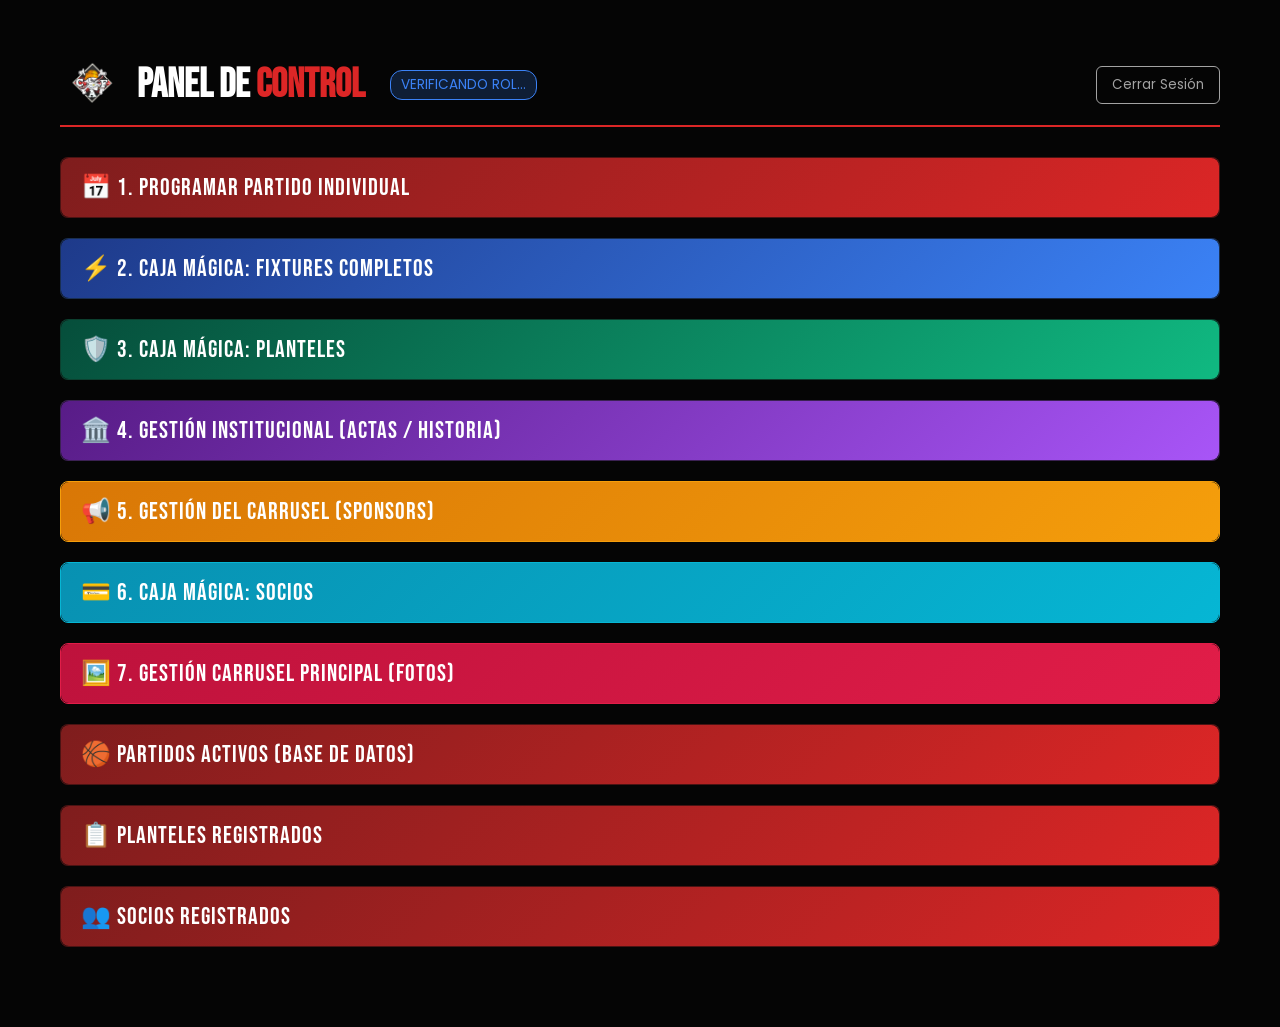
==== frontend/admin.html @ 6104caca "feat: inyecta modulo de carrusel de imagenes principal editable desde admin respetando estructura or" ====
<!DOCTYPE html>
<html lang="es">
<head>
  <meta charset="UTF-8" />
  <title>Panel de Administración Maestro - Club Funebrero</title>
  <meta name="viewport" content="width=device-width, initial-scale=1.0" />
  <link href="https://fonts.googleapis.com/css2?family=Bebas+Neue&family=Poppins:wght@300;400;600;800&display=swap" rel="stylesheet">
  <link rel="stylesheet" href="style.css">
  <style>
    .admin-wrapper { max-width: 1200px; margin: 40px auto; padding: 20px; }
    .admin-header { display: flex; justify-content: space-between; align-items: center; border-bottom: 2px solid #dc2626; padding-bottom: 15px; margin-bottom: 30px; flex-wrap: wrap;}
    
    /* ACORDEONES ADMIN */
    details.fune-accordion { border: 1px solid rgba(220, 38, 38, 0.3); border-radius: 8px; margin-bottom: 20px; transition: 0.3s; background: rgba(15, 15, 15, 0.8); backdrop-filter: blur(10px); }
    details.fune-accordion summary { background: linear-gradient(135deg, #7f1d1d, #dc2626); color: white; padding: 15px 20px; font-family: 'Bebas Neue', cursive; font-size: 1.5rem; cursor: pointer; border-radius: 8px; list-style: none; display: flex; justify-content: space-between; align-items: center; letter-spacing: 1px; transition: 0.3s; }
    details.fune-accordion summary::-webkit-details-marker { display: none; }
    details.fune-accordion[open] { box-shadow: 0 5px 20px rgba(220, 38, 38, 0.2); }
    details.fune-accordion[open] summary { border-bottom-left-radius: 0; border-bottom-right-radius: 0; }
    .fune-accordion-content { padding: 25px; border-radius: 0 0 8px 8px; border-top: 1px solid rgba(220, 38, 38, 0.3); }

    details.accordion-blue summary { background: linear-gradient(135deg, #1e3a8a, #3b82f6); }
    details.accordion-blue { border-color: rgba(59, 130, 246, 0.3); }
    details.accordion-green summary { background: linear-gradient(135deg, #064e3b, #10b981); }
    details.accordion-green { border-color: rgba(16, 185, 129, 0.3); }
    details.accordion-purple summary { background: linear-gradient(135deg, #581c87, #a855f7); }
    details.accordion-purple { border-color: rgba(168, 85, 247, 0.3); }

    .form-group { display: flex; gap: 15px; margin-bottom: 15px; flex-wrap: wrap; }
    .form-input, .form-select { flex: 1; min-width: 200px; padding: 12px; border-radius: 6px; border: 1px solid #333; background: #050505; color: #fff; font-family: 'Poppins', sans-serif; outline: none; }
    .form-input:focus, .form-select:focus { border-color: #dc2626; }
    .action-btn { background: #dc2626; color: #fff; border: none; border-radius: 6px; padding: 12px 25px; font-family: 'Bebas Neue', cursive; font-size: 1.2rem; cursor: pointer; transition: 0.3s; letter-spacing: 1px; }
    .action-btn:hover { background: #ff3b3b; transform: translateY(-2px); }
    .logout-btn { background: transparent; border: 1px solid #a3a3a3; color: #a3a3a3; border-radius: 6px; padding: 8px 15px; cursor: pointer; transition: 0.3s; font-family: 'Poppins', sans-serif; }
    .logout-btn:hover { border-color: #fff; color: #fff; }
    
    table { width: 100%; border-collapse: collapse; margin-top: 15px; font-size: 0.95rem; }
    th, td { padding: 15px 10px; text-align: left; border-bottom: 1px solid #333; }
    th { color: #dc2626; font-weight: 600; text-transform: uppercase; font-family: 'Bebas Neue', cursive; font-size: 1.2rem; letter-spacing: 1px; }
    .delete-btn { background: transparent; border: 1px solid #7f1d1d; color: #ff3b3b; padding: 6px 12px; border-radius: 4px; cursor: pointer; font-size: 0.8rem; font-weight: 600; transition: 0.3s; }
    .delete-btn:hover { background: #7f1d1d; color: #fff; }
    .cat-header { color: #ff3b3b; margin-top: 25px; margin-bottom: 10px; border-bottom: 1px solid #333; padding-bottom: 5px; font-weight: 600; }
    
    .modal-overlay { position: fixed; top: 0; left: 0; width: 100%; height: 100%; background: rgba(0,0,0,0.85); z-index: 9999; display: flex; align-items: center; justify-content: center; backdrop-filter: blur(5px); }
    .modal-content { background: #0a0a0a; border: 1px solid #dc2626; border-radius: 12px; padding: 30px; width: 100%; max-width: 600px; box-shadow: 0 10px 40px rgba(220,38,38,0.2); max-height: 90vh; overflow-y: auto; }
    
    th.sortable:hover { color: #ff3b3b; cursor: pointer; background: rgba(255,255,255,0.05); }
    #userRoleBadge { font-size: 0.85rem; padding: 4px 10px; border-radius: 12px; border: 1px solid #3b82f6; color: #3b82f6; background: rgba(59, 130, 246, 0.2); margin-left: 15px; text-transform: uppercase;}
  </style>
</head>
<body style="background: #050505; color: #fff;">
  
  <div class="admin-wrapper">
    <div class="admin-header">
      <div style="display: flex; align-items: center; gap: 10px; flex-wrap:wrap;">
        <img src="logo-funebrero_2.png" alt="Logo" style="height: 50px;">
        <h2 style="font-family: 'Bebas Neue', cursive; font-size: 2.5rem; margin: 0;">Panel de <span style="color: #dc2626;">Control</span></h2>
        <span id="userRoleBadge">Verificando Rol...</span>
      </div>
      <button id="logoutBtn" class="logout-btn">Cerrar Sesión</button>
    </div>

    <!-- 1. Módulo Manual de Partidos -->
    <details class="fune-accordion">
      <summary>📅 1. Programar Partido Individual</summary>
      <div class="fune-accordion-content">
        <form id="fixtureForm">
          <div class="form-group">
            <select id="categoria" class="form-select" required>
              <option value="">Seleccionar Categoría</option>
              <option value="Mosquito">Mosquito</option><option value="Mini">Mini</option><option value="Pre Mini">Pre Mini</option>
              <option value="U11">U11</option><option value="U13">U13</option><option value="U15">U15</option>
              <option value="U17">U17</option><option value="U21">U21</option><option value="Primera">Primera</option>
              <option value="Maxi 35">Maxi 35</option><option value="Maxi 42">Maxi 42</option>
            </select>
            <select id="condicion" class="form-select" required>
              <option value="">Localía del Funebrero</option>
              <option value="local">Jugamos de Local</option>
              <option value="visita">Jugamos de Visitante</option>
            </select>
          </div>
          <div class="form-group">
            <input type="text" id="rival" class="form-input" placeholder="Nombre del Equipo Rival" required>
            <input type="date" id="fecha" class="form-input" required>
            <input type="time" id="hora" class="form-input">
          </div>
          <button type="submit" class="action-btn" id="saveBtn">Guardar Partido</button>
        </form>
      </div>
    </details>

    <!-- 2. Módulo Masivo Fixtures -->
    <details class="fune-accordion accordion-blue super-admin-only">
      <summary>⚡ 2. Caja Mágica: Fixtures Completos</summary>
      <div class="fune-accordion-content">
        <p style="color:#a3a3a3; font-size:0.9rem; margin-bottom:15px;">Pega la lista de partidos. Se limpiarán duplicados "A definir" automáticamente.</p>
        <form id="magicFixtureForm">
          <div class="form-group">
            <select id="magicFixtureCategory" class="form-select" required>
              <option value="">Seleccionar Categoría</option>
              <option value="Mosquito">Mosquito</option><option value="Mini">Mini</option><option value="Pre Mini">Pre Mini</option>
              <option value="U11">U11</option><option value="U13">U13</option><option value="U15">U15</option>
              <option value="U17">U17</option><option value="U21">U21</option><option value="Primera">Primera</option>
              <option value="Maxi 35">Maxi 35</option><option value="Maxi 42">Maxi 42</option>
            </select>
          </div>
          <div class="form-group">
            <textarea id="magicFixtureBox" class="form-input" rows="6" placeholder="Ejemplo:&#10;1 Funebrero VS S. Zapallar" required style="resize: vertical;"></textarea>
          </div>
          <button type="submit" class="action-btn" id="saveMagicFixturesBtn" style="background:#3b82f6;">Procesar Fixture</button>
        </form>
      </div>
    </details>

    <!-- 3. Módulo Masivo Jugadores -->
    <details class="fune-accordion accordion-green super-admin-only">
      <summary>🛡️ 3. Caja Mágica: Planteles</summary>
      <div class="fune-accordion-content">
        <p style="color:#a3a3a3; font-size:0.9rem; margin-bottom:15px;">Pega desde Word/PDF. El sistema leerá solo Nombre y Fecha.</p>
        <form id="playerForm">
          <div class="form-group">
            <select id="playerCategory" class="form-select" required>
              <option value="">Seleccionar Categoría</option>
              <option value="Mosquito">Mosquito</option><option value="Mini">Mini</option><option value="Pre Mini">Pre Mini</option>
              <option value="U11">U11</option><option value="U13">U13</option><option value="U15">U15</option>
              <option value="U17">U17</option><option value="U21">U21</option><option value="Primera">Primera</option>
              <option value="Maxi 35">Maxi 35</option><option value="Maxi 42">Maxi 42</option>
            </select>
          </div>
          <div class="form-group">
            <textarea id="magicBox" class="form-input" rows="6" placeholder="Ejemplo:&#10;Juan Perez 35.123.456 15/05/2010" required style="resize: vertical;"></textarea>
          </div>
          <button type="submit" class="action-btn" id="savePlayersBtn" style="background:#10b981;">Procesar Plantel</button>
        </form>
      </div>
    </details>

    <!-- 4. Gestión Institucional -->
    <details class="fune-accordion accordion-purple super-admin-only">
      <summary>🏛️ 4. Gestión Institucional (Actas / Historia)</summary>
      <div class="fune-accordion-content">
        <p style="color:#a3a3a3; font-size:0.9rem; margin-bottom:15px;">Sube el PDF a tu Google Drive, obtén el enlace público y pégalo aquí.</p>
        <form id="meetingForm">
          <div class="form-group">
            <input type="text" id="meetTitle" class="form-input" placeholder="Título (Ej: Historia del Club o Acta #1)" required>
            <input type="date" id="meetDate" class="form-input" required>
          </div>
          <div class="form-group">
            <textarea id="meetSummary" class="form-input" rows="3" placeholder="Resumen o descripción del documento..." style="resize:vertical;"></textarea>
          </div>
          <div class="form-group">
            <input type="text" id="meetPdf" class="form-input" placeholder="Link de Google Drive (Ej: https://drive.google.com/file/d/.../view)">
          </div>
          <button type="submit" class="action-btn" id="saveMeetBtn" style="background:#a855f7;">Guardar Documento</button>
        </form>
        <table style="margin-top: 20px;">
          <thead><tr><th>Fecha</th><th>Título</th><th style="text-align:center;">Acción</th></tr></thead>
          <tbody id="meetingsList"><tr><td colspan="3" style="text-align:center;">Cargando...</td></tr></tbody>
        </table>
      </div>
    </details>

    <!-- 5. Gestión de Sponsors -->
    <details class="fune-accordion super-admin-only" style="border-color: #f59e0b;">
      <summary style="background: linear-gradient(135deg, #d97706, #f59e0b);">📢 5. Gestión del Carrusel (Sponsors)</summary>
      <div class="fune-accordion-content">
        <p style="color:#a3a3a3; font-size:0.9rem; margin-bottom:15px;">Haz clic en "Guardar y Subir Logo" para añadir la imagen del sponsor desde tu equipo.</p>
        <form id="sponsorForm">
          <div class="form-group">
            <input type="text" id="spName" class="form-input" placeholder="Nombre del Patrocinador" required>
            <input type="text" id="spLink" class="form-input" placeholder="Link de la web o Instagram (Opcional)">
          </div>
          <button type="submit" class="action-btn" id="saveSpBtn" style="background:#f59e0b;">Guardar y Subir Logo</button>
        </form>
        <table style="margin-top: 20px;">
          <thead><tr><th>Logo</th><th>Nombre</th><th style="text-align:center;">Acción</th></tr></thead>
          <tbody id="sponsorsList"><tr><td colspan="3" style="text-align:center;">Cargando...</td></tr></tbody>
        </table>
      </div>
    </details>

    <!-- 6. Módulo Masivo SOCIOS -->
    <details class="fune-accordion super-admin-only" style="border-color: #06b6d4;">
      <summary style="background: linear-gradient(135deg, #0891b2, #06b6d4);">💳 6. Caja Mágica: Socios</summary>
      <div class="fune-accordion-content">
        <p style="color:#a3a3a3; font-size:0.9rem; margin-bottom:15px;">Pega desde Word/PDF o escribe: <strong>Nombre Completo, Fecha Nacimiento, DNI</strong>. <br>(Ej: Juan Perez 15/05/1984 35123456).</p>
        <form id="socioForm">
          <div class="form-group">
            <textarea id="magicSocioBox" class="form-input" rows="6" placeholder="Juan Perez 15/05/1984 35123456" required style="resize: vertical;"></textarea>
          </div>
          <button type="submit" class="action-btn" id="saveSocioBtn" style="background:#06b6d4;">Procesar Socios</button>
        </form>
      </div>
    </details>

    <!-- 7. Gestión del Carrusel Principal de Fotos (NUEVO) -->
    <details class="fune-accordion super-admin-only" style="border-color: #e11d48;">
      <summary style="background: linear-gradient(135deg, #be123c, #e11d48);">🖼️ 7. Gestión Carrusel Principal (Fotos)</summary>
      <div class="fune-accordion-content">
        <p style="color:#a3a3a3; font-size:0.9rem; margin-bottom:15px;">Sube fotos de las categorías o de la hinchada. Se rotarán automáticamente debajo del título principal.</p>
        <div style="margin-bottom: 15px;">
            <button type="button" class="action-btn" id="triggerMainCarouselUploadBtn" style="background:#e11d48; width: 100%;">Seleccionar y Subir Foto</button>
        </div>
        <table style="margin-top: 20px;">
          <thead><tr><th>Vista Previa</th><th style="text-align:right;">Acción</th></tr></thead>
          <tbody id="mainCarouselList"><tr><td colspan="2" style="text-align:center;">Cargando...</td></tr></tbody>
        </table>
      </div>
    </details>

    <!-- Listados Centrales (Partidos en Línea) -->
    <details class="fune-accordion">
      <summary>🏀 Partidos Activos (Base de Datos)</summary>
      <div class="fune-accordion-content" style="overflow-x: auto; padding: 0;">
        <table>
          <thead>
            <tr>
              <th onclick="setSort('category')" class="sortable">Cat. <span id="sortCatArrow">↕</span></th>
              <th onclick="setSort('round')" class="sortable">Fase / Día <span id="sortRoundArrow">↕</span></th>
              <th onclick="setSort('teams')" class="sortable">Equipos <span id="sortTeamsArrow">↕</span></th>
              <th style="text-align:center;">Marcador</th>
              <th style="min-width: 140px;">Fotos Control</th>
              <th style="text-align:center; min-width: 100px;">Acción</th>
            </tr>
          </thead>
          <tbody id="fixturesList"><tr><td colspan="6" style="text-align:center;">Cargando...</td></tr></tbody>
        </table>
      </div>
    </details>

    <!-- Planteles Registrados -->
    <details class="fune-accordion">
      <summary>📋 Planteles Registrados</summary>
      <div class="fune-accordion-content" style="overflow-x: auto;">
        <div id="playersListContainer"><p style="text-align:center;">Cargando...</p></div>
      </div>
    </details>

    <!-- Socios Registrados -->
    <details class="fune-accordion super-admin-only">
      <summary>👥 Socios Registrados</summary>
      <div class="fune-accordion-content" style="overflow-x: auto;">
        <table style="width:100%; border-collapse: collapse; margin-top: 0;">
          <thead><tr><th>Nombre</th><th>DNI</th><th>Nacimiento</th><th style="text-align:right;">Acción</th></tr></thead>
          <tbody id="sociosListContainer"><tr><td colspan="4" style="text-align:center;">Cargando...</td></tr></tbody>
        </table>
      </div>
    </details>

  </div>

  <!-- INPUTS OCULTOS IMGBB -->
  <input type="file" id="adminFileUploader" accept="image/*" style="display: none;">
  <input type="file" id="sponsorFileUploader" accept="image/*" style="display: none;">
  <input type="file" id="mainCarouselFileUploader" accept="image/*" style="display: none;"> <!-- NUEVO UPLOADER -->

  <!-- MODAL FLOTANTE -->
  <div id="editModal" class="modal-overlay" style="display: none;">
    <div class="modal-content">
      <h3 id="modalTitle" style="color: #dc2626; font-family: 'Bebas Neue', cursive; font-size: 2.2rem; margin-top: 0;">Editar Registro</h3>
      <div id="modalFormContainer" style="display: flex; flex-direction: column; gap: 15px;"></div>
      <div style="display: flex; gap: 10px; margin-top: 25px;">
        <button id="modalSaveBtn" class="action-btn" style="flex: 1;">Guardar Cambios</button>
        <button onclick="document.getElementById('editModal').style.display='none'" class="logout-btn" style="flex: 1; padding: 12px;">Cancelar</button>
      </div>
    </div>
  </div>

  <script type="module" src="/js/admin.js"></script>
</body>
</html>
---- frontend/style.css ----
/* ====================================================
   ESTILOS PREMIUM - CLUB FUNEBRERO (BLANCO, NEGRO, ROJO)
   ==================================================== */

   :root {
    --bg-dark: #050505;
    --rojo-funebrero: #dc2626;
    --rojo-brillante: #ff3b3b;
    --blanco: #ffffff;
    --gris-claro: #a3a3a3;
    --font-titulos: 'Bebas Neue', cursive;
    --font-textos: 'Poppins', sans-serif;
}

/* Reset Básico */
* {
    margin: 0;
    padding: 0;
    box-sizing: border-box;
}

html {
    scroll-behavior: smooth;
}

/* 1. Fondo Animado Respirable (Tonos Oscuros y Rojizos) */
@keyframes dynamicBg {
    0% { background-position: 0% 50%; }
    50% { background-position: 100% 50%; }
    100% { background-position: 0% 50%; }
}

body {
    background: linear-gradient(-45deg, #050505, #1a0505, #0a0a0a, #2a0808);
    background-size: 400% 400%;
    animation: dynamicBg 15s ease infinite;
    color: var(--blanco);
    font-family: var(--font-textos);
    min-height: 100vh;
    overflow-x: hidden;
}

/* 2. Ticker Último Momento */
.ticker-wrap {
    width: 100%;
    overflow: hidden;
    background: linear-gradient(90deg, #7f1d1d, var(--rojo-funebrero));
    color: var(--blanco);
    padding: 6px 0;
    border-bottom: 1px solid rgba(255,255,255,0.1);
    position: fixed;
    top: 0;
    left: 0;
    z-index: 1000;
    height: 32px;
}

.ticker-move {
    display: inline-flex;
    white-space: nowrap;
    animation: tickerAnim 25s linear infinite;
}

.ticker-move:hover {
    animation-play-state: paused;
}

.ticker-item {
    padding: 0 2rem;
    font-size: 0.85rem;
    display: flex;
    align-items: center;
    height: 100%;
}

.ticker-item span {
    background: var(--bg-dark);
    color: var(--rojo-funebrero);
    padding: 2px 8px;
    border-radius: 4px;
    margin-right: 8px;
    font-size: 0.7rem;
    font-weight: 800;
    text-transform: uppercase;
}

@keyframes tickerAnim {
    0% { transform: translateX(100vw); }
    100% { transform: translateX(-100%); }
}

/* 3. Navegación de Cristal */
.header {
    position: fixed;
    top: 32px; /* Justo debajo del ticker */
    left: 0;
    width: 100%;
    background: rgba(5, 5, 5, 0.75);
    backdrop-filter: blur(12px);
    -webkit-backdrop-filter: blur(12px);
    z-index: 900;
    border-bottom: 1px solid rgba(220, 38, 38, 0.3);
    padding: 12px 0;
    transition: 0.3s;
}

.header-inner {
    display: flex;
    justify-content: space-between;
    align-items: center;
    max-width: 1200px;
    margin: 0 auto;
    padding: 0 20px;
    flex-wrap: wrap;
    gap: 15px;
}

.nav-links a {
    color: var(--blanco);
    text-decoration: none;
    font-size: 0.9rem;
    font-weight: 600;
    text-transform: uppercase;
    letter-spacing: 1px;
    transition: 0.3s;
    margin-left: 20px;
}

.nav-links a:hover {
    color: var(--rojo-funebrero);
    text-shadow: 0 0 10px rgba(220, 38, 38, 0.5);
}

/* 4. Sección Hero y Escudo Flotante */
.hero {
    min-height: 100vh;
    display: flex;
    flex-direction: column;
    align-items: center;
    justify-content: center;
    text-align: center;
    padding-top: 50px;
    position: relative;
}

.hero-logo {
    width: 220px;
    filter: drop-shadow(0 0 25px rgba(220, 38, 38, 0.5));
    animation: floatLogo 4s ease-in-out infinite;
    margin-bottom: 15px;
}

@keyframes floatLogo {
    0%, 100% { transform: translateY(0); }
    50% { transform: translateY(-15px); filter: drop-shadow(0 0 40px rgba(220, 38, 38, 0.8)); }
}

.club-title-glow {
    font-family: var(--font-titulos);
    font-size: 5.5rem;
    margin: 0;
    letter-spacing: 5px;
    background: linear-gradient(to right, var(--blanco), var(--rojo-funebrero));
    -webkit-background-clip: text;
    -webkit-text-fill-color: transparent;
    filter: drop-shadow(0 4px 10px rgba(220, 38, 38, 0.3));
    line-height: 1;
}

.hero-subtitle {
    font-size: 1.2rem;
    color: var(--gris-claro);
    text-transform: uppercase;
    letter-spacing: 3px;
    font-weight: 300;
    margin-top: 10px;
}

/* 5. Cristalería Premium (Tarjetas Levitantes) */
.section-padding {
    padding: 80px 20px;
    max-width: 1200px;
    margin: 0 auto;
}

.section-title {
    text-align: center;
    font-family: var(--font-titulos);
    font-size: 3rem;
    margin-bottom: 40px;
    color: var(--blanco);
    letter-spacing: 2px;
}

.section-title span {
    color: var(--rojo-funebrero);
}

.grid-cards {
    display: grid;
    grid-template-columns: repeat(auto-fit, minmax(280px, 1fr));
    gap: 30px;
}

.glass-premium {
    background: rgba(15, 15, 15, 0.5);
    backdrop-filter: blur(15px);
    -webkit-backdrop-filter: blur(15px);
    border: 1px solid rgba(255, 255, 255, 0.05);
    border-top: 2px solid var(--rojo-funebrero);
    border-radius: 16px;
    padding: 30px;
    text-align: center;
    box-shadow: 0 15px 35px rgba(0,0,0,0.6);
    transition: transform 0.4s cubic-bezier(0.175, 0.885, 0.32, 1.275), box-shadow 0.4s ease, border-color 0.4s;
}

.glass-premium:hover {
    transform: translateY(-8px);
    box-shadow: 0 25px 45px rgba(220, 38, 38, 0.15);
    border-color: var(--rojo-brillante);
}

.glass-premium h3 {
    font-family: var(--font-titulos);
    font-size: 2.2rem;
    color: var(--blanco);
    margin-bottom: 15px;
    letter-spacing: 1px;
}

.glass-premium p {
    color: var(--gris-claro);
    font-size: 0.95rem;
    line-height: 1.7;
}

/* 6. Botones Neón */
.btn-neon {
    display: inline-block;
    padding: 10px 25px;
    border-radius: 30px;
    background: transparent;
    color: var(--rojo-funebrero);
    border: 2px solid var(--rojo-funebrero);
    font-weight: 600;
    text-transform: uppercase;
    text-decoration: none;
    transition: 0.3s;
    margin-top: 15px;
    letter-spacing: 1px;
    font-size: 0.85rem;
}

.btn-neon:hover {
    background: var(--rojo-funebrero);
    color: var(--blanco);
    box-shadow: 0 0 20px rgba(220, 38, 38, 0.6);
    transform: translateY(-2px);
}

.btn-white {
    border-color: var(--blanco);
    color: var(--blanco);
}

.btn-white:hover {
    background: var(--blanco);
    color: var(--bg-dark);
    box-shadow: 0 0 20px rgba(255, 255, 255, 0.4);
}

/* 7. Footer */
.main-footer {
    background: rgba(5, 5, 5, 0.95);
    border-top: 2px solid var(--rojo-funebrero);
    padding: 40px 20px;
    text-align: center;
    margin-top: 40px;
}
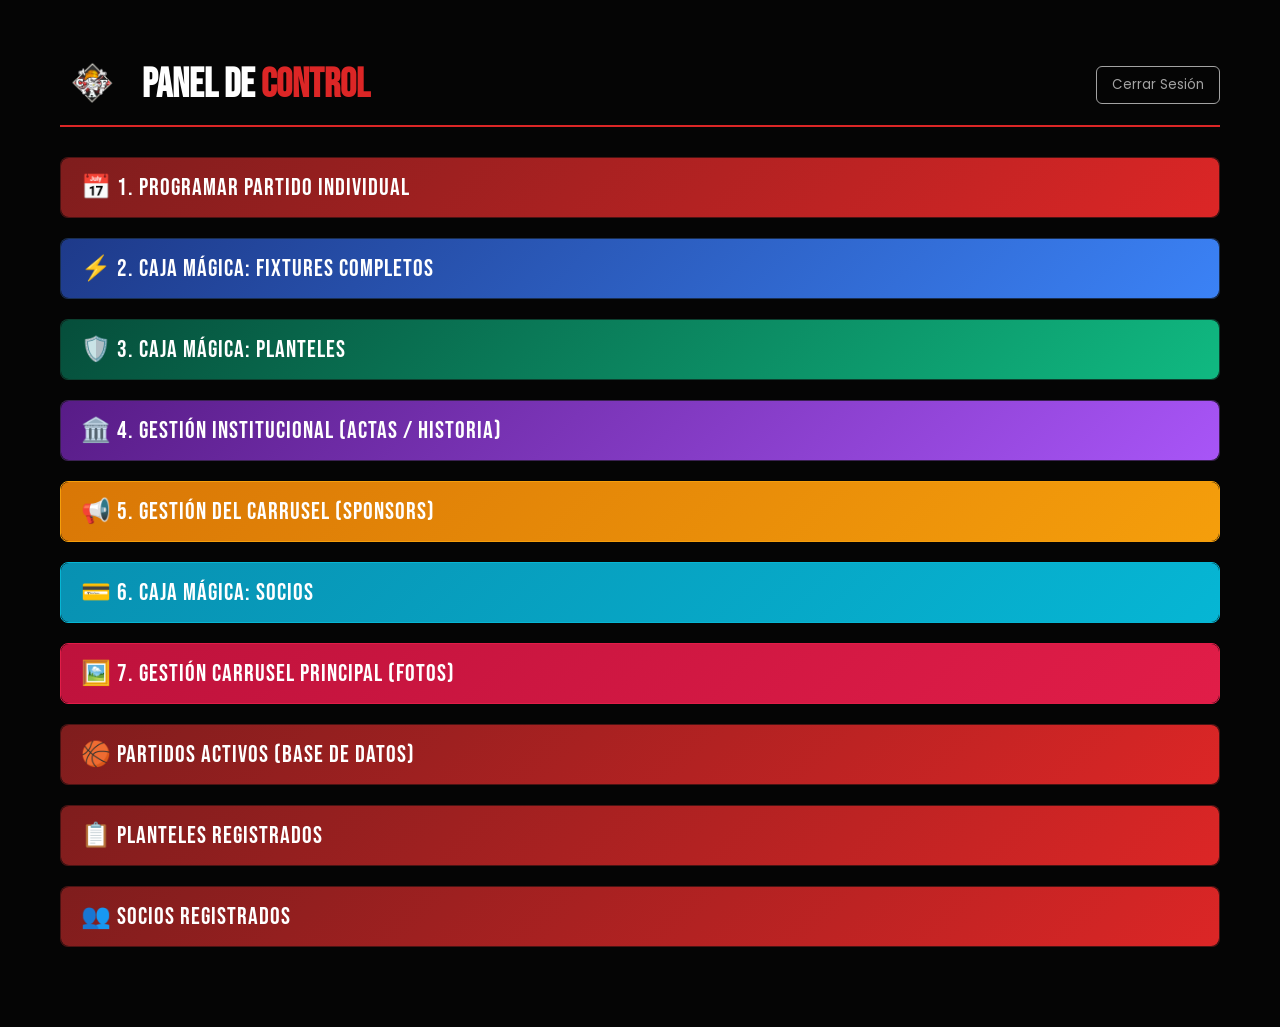
==== commit dae7c68a: "fix: fuerza resolucion de conflictos y establece version local como definitiva" ====
--- a/frontend/admin.html
+++ b/frontend/admin.html
@@ -8,11 +8,11 @@
   <link rel="stylesheet" href="style.css">
   <style>
     .admin-wrapper { max-width: 1200px; margin: 40px auto; padding: 20px; }
-    .admin-header { display: flex; justify-content: space-between; align-items: center; border-bottom: 2px solid #dc2626; padding-bottom: 15px; margin-bottom: 30px; flex-wrap: wrap;}
+    .admin-header { display: flex; justify-content: space-between; align-items: center; border-bottom: 2px solid #dc2626; padding-bottom: 15px; margin-bottom: 30px; }
     
     /* ACORDEONES ADMIN */
     details.fune-accordion { border: 1px solid rgba(220, 38, 38, 0.3); border-radius: 8px; margin-bottom: 20px; transition: 0.3s; background: rgba(15, 15, 15, 0.8); backdrop-filter: blur(10px); }
-    details.fune-accordion summary { background: linear-gradient(135deg, #7f1d1d, #dc2626); color: white; padding: 15px 20px; font-family: 'Bebas Neue', cursive; font-size: 1.5rem; cursor: pointer; border-radius: 8px; list-style: none; display: flex; justify-content: space-between; align-items: center; letter-spacing: 1px; transition: 0.3s; }
+    details.fune-accordion summary { background: linear-gradient(135deg, #7f1d1d, #dc2626); color: white; padding: 15px 20px; font-family: 'Bebas Neue', cursive; font-size: 1.5rem; cursor: pointer; border-radius: 8px; list-style: none; display: flex; justify-content: space-between; align-items: center; letter-spacing: 1px; }
     details.fune-accordion summary::-webkit-details-marker { display: none; }
     details.fune-accordion[open] { box-shadow: 0 5px 20px rgba(220, 38, 38, 0.2); }
     details.fune-accordion[open] summary { border-bottom-left-radius: 0; border-bottom-right-radius: 0; }
@@ -44,17 +44,15 @@
     .modal-content { background: #0a0a0a; border: 1px solid #dc2626; border-radius: 12px; padding: 30px; width: 100%; max-width: 600px; box-shadow: 0 10px 40px rgba(220,38,38,0.2); max-height: 90vh; overflow-y: auto; }
     
     th.sortable:hover { color: #ff3b3b; cursor: pointer; background: rgba(255,255,255,0.05); }
-    #userRoleBadge { font-size: 0.85rem; padding: 4px 10px; border-radius: 12px; border: 1px solid #3b82f6; color: #3b82f6; background: rgba(59, 130, 246, 0.2); margin-left: 15px; text-transform: uppercase;}
   </style>
 </head>
 <body style="background: #050505; color: #fff;">
   
   <div class="admin-wrapper">
     <div class="admin-header">
-      <div style="display: flex; align-items: center; gap: 10px; flex-wrap:wrap;">
+      <div style="display: flex; align-items: center; gap: 15px;">
         <img src="logo-funebrero_2.png" alt="Logo" style="height: 50px;">
         <h2 style="font-family: 'Bebas Neue', cursive; font-size: 2.5rem; margin: 0;">Panel de <span style="color: #dc2626;">Control</span></h2>
-        <span id="userRoleBadge">Verificando Rol...</span>
       </div>
       <button id="logoutBtn" class="logout-btn">Cerrar Sesión</button>
     </div>
@@ -89,7 +87,7 @@
     </details>
 
     <!-- 2. Módulo Masivo Fixtures -->
-    <details class="fune-accordion accordion-blue super-admin-only">
+    <details class="fune-accordion accordion-blue">
       <summary>⚡ 2. Caja Mágica: Fixtures Completos</summary>
       <div class="fune-accordion-content">
         <p style="color:#a3a3a3; font-size:0.9rem; margin-bottom:15px;">Pega la lista de partidos. Se limpiarán duplicados "A definir" automáticamente.</p>
@@ -112,7 +110,7 @@
     </details>
 
     <!-- 3. Módulo Masivo Jugadores -->
-    <details class="fune-accordion accordion-green super-admin-only">
+    <details class="fune-accordion accordion-green">
       <summary>🛡️ 3. Caja Mágica: Planteles</summary>
       <div class="fune-accordion-content">
         <p style="color:#a3a3a3; font-size:0.9rem; margin-bottom:15px;">Pega desde Word/PDF. El sistema leerá solo Nombre y Fecha.</p>
@@ -135,7 +133,7 @@
     </details>
 
     <!-- 4. Gestión Institucional -->
-    <details class="fune-accordion accordion-purple super-admin-only">
+    <details class="fune-accordion accordion-purple">
       <summary>🏛️ 4. Gestión Institucional (Actas / Historia)</summary>
       <div class="fune-accordion-content">
         <p style="color:#a3a3a3; font-size:0.9rem; margin-bottom:15px;">Sube el PDF a tu Google Drive, obtén el enlace público y pégalo aquí.</p>
@@ -160,7 +158,7 @@
     </details>
 
     <!-- 5. Gestión de Sponsors -->
-    <details class="fune-accordion super-admin-only" style="border-color: #f59e0b;">
+    <details class="fune-accordion" style="border-color: #f59e0b;">
       <summary style="background: linear-gradient(135deg, #d97706, #f59e0b);">📢 5. Gestión del Carrusel (Sponsors)</summary>
       <div class="fune-accordion-content">
         <p style="color:#a3a3a3; font-size:0.9rem; margin-bottom:15px;">Haz clic en "Guardar y Subir Logo" para añadir la imagen del sponsor desde tu equipo.</p>
@@ -179,7 +177,7 @@
     </details>
 
     <!-- 6. Módulo Masivo SOCIOS -->
-    <details class="fune-accordion super-admin-only" style="border-color: #06b6d4;">
+    <details class="fune-accordion" style="border-color: #06b6d4;">
       <summary style="background: linear-gradient(135deg, #0891b2, #06b6d4);">💳 6. Caja Mágica: Socios</summary>
       <div class="fune-accordion-content">
         <p style="color:#a3a3a3; font-size:0.9rem; margin-bottom:15px;">Pega desde Word/PDF o escribe: <strong>Nombre Completo, Fecha Nacimiento, DNI</strong>. <br>(Ej: Juan Perez 15/05/1984 35123456).</p>
@@ -192,16 +190,16 @@
       </div>
     </details>
 
-    <!-- 7. Gestión del Carrusel Principal de Fotos (NUEVO) -->
-    <details class="fune-accordion super-admin-only" style="border-color: #e11d48;">
+    <!-- 7. GESTIÓN DEL CARRUSEL PRINCIPAL DE FOTOS (NUEVO) -->
+    <details class="fune-accordion" style="border-color: #e11d48;">
       <summary style="background: linear-gradient(135deg, #be123c, #e11d48);">🖼️ 7. Gestión Carrusel Principal (Fotos)</summary>
       <div class="fune-accordion-content">
-        <p style="color:#a3a3a3; font-size:0.9rem; margin-bottom:15px;">Sube fotos de las categorías o de la hinchada. Se rotarán automáticamente debajo del título principal.</p>
+        <p style="color:#a3a3a3; font-size:0.9rem; margin-bottom:15px;">Sube fotos de las categorías o de la hinchada. Se rotarán automáticamente debajo del título principal en el inicio de la web.</p>
         <div style="margin-bottom: 15px;">
             <button type="button" class="action-btn" id="triggerMainCarouselUploadBtn" style="background:#e11d48; width: 100%;">Seleccionar y Subir Foto</button>
         </div>
         <table style="margin-top: 20px;">
-          <thead><tr><th>Vista Previa</th><th style="text-align:right;">Acción</th></tr></thead>
+          <thead><tr><th>Vista Previa</th><th style="text-align:center;">Acción</th></tr></thead>
           <tbody id="mainCarouselList"><tr><td colspan="2" style="text-align:center;">Cargando...</td></tr></tbody>
         </table>
       </div>
@@ -236,7 +234,7 @@
     </details>
 
     <!-- Socios Registrados -->
-    <details class="fune-accordion super-admin-only">
+    <details class="fune-accordion">
       <summary>👥 Socios Registrados</summary>
       <div class="fune-accordion-content" style="overflow-x: auto;">
         <table style="width:100%; border-collapse: collapse; margin-top: 0;">
@@ -251,7 +249,7 @@
   <!-- INPUTS OCULTOS IMGBB -->
   <input type="file" id="adminFileUploader" accept="image/*" style="display: none;">
   <input type="file" id="sponsorFileUploader" accept="image/*" style="display: none;">
-  <input type="file" id="mainCarouselFileUploader" accept="image/*" style="display: none;"> <!-- NUEVO UPLOADER -->
+  <input type="file" id="mainCarouselFileUploader" accept="image/*" style="display: none;"> <!-- NUEVO UPLOADER PARA EL CARRUSEL -->
 
   <!-- MODAL FLOTANTE -->
   <div id="editModal" class="modal-overlay" style="display: none;">
--- a/frontend/style.css
+++ b/frontend/style.css
@@ -23,6 +23,24 @@
     scroll-behavior: smooth;
 }
 
+/* ====================================================
+   SCROLLBAR DE ALTA GAMA (Oculta la barra fea de Windows)
+   ==================================================== */
+::-webkit-scrollbar {
+    width: 10px;
+}
+::-webkit-scrollbar-track {
+    background: var(--bg-dark);
+}
+::-webkit-scrollbar-thumb {
+    background: #1f1f1f;
+    border-radius: 5px;
+    border: 2px solid var(--bg-dark);
+}
+::-webkit-scrollbar-thumb:hover {
+    background: var(--rojo-funebrero);
+}
+
 /* 1. Fondo Animado Respirable (Tonos Oscuros y Rojizos) */
 @keyframes dynamicBg {
     0% { background-position: 0% 50%; }
@@ -31,9 +49,9 @@
 }
 
 body {
-    background: linear-gradient(-45deg, #050505, #1a0505, #0a0a0a, #2a0808);
+    background: linear-gradient(-45deg, #050505, #150505, #0a0a0a, #200505);
     background-size: 400% 400%;
-    animation: dynamicBg 15s ease infinite;
+    animation: dynamicBg 20s ease infinite;
     color: var(--blanco);
     font-family: var(--font-textos);
     min-height: 100vh;
@@ -44,7 +62,9 @@
 .ticker-wrap {
     width: 100%;
     overflow: hidden;
-    background: linear-gradient(90deg, #7f1d1d, var(--rojo-funebrero));
+    /* Degradado más rico y profundo */
+    background: linear-gradient(90deg, #7f1d1d, var(--rojo-funebrero), #7f1d1d);
+    background-size: 200% auto;
     color: var(--blanco);
     padding: 6px 0;
     border-bottom: 1px solid rgba(255,255,255,0.1);
@@ -53,6 +73,7 @@
     left: 0;
     z-index: 1000;
     height: 32px;
+    box-shadow: 0 2px 15px rgba(220, 38, 38, 0.4);
 }
 
 .ticker-move {
@@ -71,10 +92,11 @@
     display: flex;
     align-items: center;
     height: 100%;
+    text-shadow: 1px 1px 2px rgba(0,0,0,0.5);
 }
 
 .ticker-item span {
-    background: var(--bg-dark);
+    background: var(--blanco);
     color: var(--rojo-funebrero);
     padding: 2px 8px;
     border-radius: 4px;
@@ -82,6 +104,7 @@
     font-size: 0.7rem;
     font-weight: 800;
     text-transform: uppercase;
+    box-shadow: 0 0 10px rgba(255,255,255,0.3);
 }
 
 @keyframes tickerAnim {
@@ -92,16 +115,22 @@
 /* 3. Navegación de Cristal */
 .header {
     position: fixed;
-    top: 32px; /* Justo debajo del ticker */
+    top: 32px; 
     left: 0;
     width: 100%;
     background: rgba(5, 5, 5, 0.75);
-    backdrop-filter: blur(12px);
-    -webkit-backdrop-filter: blur(12px);
+    backdrop-filter: blur(15px);
+    -webkit-backdrop-filter: blur(15px);
     z-index: 900;
     border-bottom: 1px solid rgba(220, 38, 38, 0.3);
     padding: 12px 0;
-    transition: 0.3s;
+    transition: all 0.4s ease;
+}
+
+.header:hover {
+    background: rgba(5, 5, 5, 0.95);
+    border-bottom-color: var(--rojo-brillante);
+    box-shadow: 0 4px 20px rgba(220, 38, 38, 0.2);
 }
 
 .header-inner {
@@ -124,14 +153,32 @@
     letter-spacing: 1px;
     transition: 0.3s;
     margin-left: 20px;
+    position: relative;
+}
+
+/* Efecto de subrayado de Neón en el menú */
+.nav-links a::after {
+    content: '';
+    position: absolute;
+    width: 0;
+    height: 2px;
+    bottom: -5px;
+    left: 0;
+    background-color: var(--rojo-brillante);
+    transition: width 0.3s ease;
 }
 
 .nav-links a:hover {
-    color: var(--rojo-funebrero);
-    text-shadow: 0 0 10px rgba(220, 38, 38, 0.5);
-}
-
-/* 4. Sección Hero y Escudo Flotante */
+    color: var(--blanco);
+    text-shadow: 0 0 12px rgba(220, 38, 38, 0.8);
+}
+
+.nav-links a:hover::after {
+    width: 100%;
+    box-shadow: 0 0 10px var(--rojo-brillante);
+}
+
+/* 4. Sección Hero y Animaciones de Entrada */
 .hero {
     min-height: 100vh;
     display: flex;
@@ -143,16 +190,34 @@
     position: relative;
 }
 
+/* Resplandor radial detrás del logo */
+.hero::before {
+    content: '';
+    position: absolute;
+    top: 50%;
+    left: 50%;
+    transform: translate(-50%, -50%);
+    width: 60vw;
+    height: 60vw;
+    max-width: 600px;
+    max-height: 600px;
+    background: radial-gradient(circle, rgba(220,38,38,0.15) 0%, transparent 70%);
+    z-index: 0;
+    pointer-events: none;
+}
+
 .hero-logo {
     width: 220px;
-    filter: drop-shadow(0 0 25px rgba(220, 38, 38, 0.5));
+    filter: drop-shadow(0 0 25px rgba(220, 38, 38, 0.6));
     animation: floatLogo 4s ease-in-out infinite;
     margin-bottom: 15px;
+    position: relative;
+    z-index: 2;
 }
 
 @keyframes floatLogo {
-    0%, 100% { transform: translateY(0); }
-    50% { transform: translateY(-15px); filter: drop-shadow(0 0 40px rgba(220, 38, 38, 0.8)); }
+    0%, 100% { transform: translateY(0) scale(1); }
+    50% { transform: translateY(-15px) scale(1.02); filter: drop-shadow(0 0 45px rgba(220, 38, 38, 0.9)); }
 }
 
 .club-title-glow {
@@ -160,11 +225,20 @@
     font-size: 5.5rem;
     margin: 0;
     letter-spacing: 5px;
-    background: linear-gradient(to right, var(--blanco), var(--rojo-funebrero));
+    background: linear-gradient(to right, #fff, #ffbaba, #fff);
+    background-size: 200% auto;
     -webkit-background-clip: text;
     -webkit-text-fill-color: transparent;
-    filter: drop-shadow(0 4px 10px rgba(220, 38, 38, 0.3));
+    filter: drop-shadow(0 4px 15px rgba(220, 38, 38, 0.4));
     line-height: 1;
+    animation: shineText 5s linear infinite;
+    position: relative;
+    z-index: 2;
+}
+
+/* El texto brilla como si le pasara una luz por encima */
+@keyframes shineText {
+    to { background-position: 200% center; }
 }
 
 .hero-subtitle {
@@ -174,13 +248,35 @@
     letter-spacing: 3px;
     font-weight: 300;
     margin-top: 10px;
-}
+    position: relative;
+    z-index: 2;
+    text-shadow: 0 2px 4px rgba(0,0,0,0.8);
+}
+
+/* Animación Escalonada al cargar la página */
+@keyframes fadeUpIn {
+    0% { opacity: 0; transform: translateY(30px); }
+    100% { opacity: 1; transform: translateY(0); }
+}
+
+.hero-container > * {
+    animation: fadeUpIn 1s cubic-bezier(0.165, 0.84, 0.44, 1) forwards;
+    opacity: 0;
+}
+
+.hero-logo-wrapper { animation-delay: 0.2s; }
+.title-container { animation-delay: 0.4s; }
+.hero-subtitle { animation-delay: 0.6s; }
+.hero-socials { animation-delay: 0.8s; }
+#main-carousel-container { animation-delay: 1s; }
 
 /* 5. Cristalería Premium (Tarjetas Levitantes) */
 .section-padding {
     padding: 80px 20px;
     max-width: 1200px;
     margin: 0 auto;
+    position: relative;
+    z-index: 2;
 }
 
 .section-title {
@@ -190,10 +286,12 @@
     margin-bottom: 40px;
     color: var(--blanco);
     letter-spacing: 2px;
+    text-shadow: 0 4px 10px rgba(0,0,0,0.5);
 }
 
 .section-title span {
     color: var(--rojo-funebrero);
+    text-shadow: 0 0 20px rgba(220,38,38,0.5);
 }
 
 .grid-cards {
@@ -202,23 +300,43 @@
     gap: 30px;
 }
 
+/* Efecto de Cristal Avanzado con reflejo (Glassmorphism) */
 .glass-premium {
-    background: rgba(15, 15, 15, 0.5);
-    backdrop-filter: blur(15px);
-    -webkit-backdrop-filter: blur(15px);
-    border: 1px solid rgba(255, 255, 255, 0.05);
+    background: rgba(15, 15, 15, 0.4);
+    backdrop-filter: blur(20px);
+    -webkit-backdrop-filter: blur(20px);
+    border: 1px solid rgba(255, 255, 255, 0.08);
     border-top: 2px solid var(--rojo-funebrero);
     border-radius: 16px;
     padding: 30px;
     text-align: center;
-    box-shadow: 0 15px 35px rgba(0,0,0,0.6);
-    transition: transform 0.4s cubic-bezier(0.175, 0.885, 0.32, 1.275), box-shadow 0.4s ease, border-color 0.4s;
+    box-shadow: 0 15px 35px rgba(0,0,0,0.6), inset 0 0 15px rgba(255,255,255,0.02);
+    transition: all 0.4s cubic-bezier(0.175, 0.885, 0.32, 1.275);
+    position: relative;
+    overflow: hidden;
+}
+
+/* El reflejo de luz que cruza la tarjeta */
+.glass-premium::before {
+    content: '';
+    position: absolute;
+    top: 0;
+    left: -100%;
+    width: 50%;
+    height: 100%;
+    background: linear-gradient(to right, transparent, rgba(255,255,255,0.05), transparent);
+    transform: skewX(-25deg);
+    transition: 0.5s;
 }
 
 .glass-premium:hover {
-    transform: translateY(-8px);
-    box-shadow: 0 25px 45px rgba(220, 38, 38, 0.15);
+    transform: translateY(-8px) scale(1.02);
+    box-shadow: 0 25px 50px rgba(220, 38, 38, 0.15), inset 0 0 20px rgba(220, 38, 38, 0.05);
     border-color: var(--rojo-brillante);
+}
+
+.glass-premium:hover::before {
+    left: 200%;
 }
 
 .glass-premium h3 {
@@ -241,40 +359,46 @@
     padding: 10px 25px;
     border-radius: 30px;
     background: transparent;
-    color: var(--rojo-funebrero);
-    border: 2px solid var(--rojo-funebrero);
+    color: var(--rojo-brillante);
+    border: 2px solid var(--rojo-brillante);
     font-weight: 600;
     text-transform: uppercase;
     text-decoration: none;
-    transition: 0.3s;
+    transition: all 0.3s ease;
     margin-top: 15px;
     letter-spacing: 1px;
     font-size: 0.85rem;
+    box-shadow: 0 0 10px rgba(220,38,38,0.2) inset;
 }
 
 .btn-neon:hover {
-    background: var(--rojo-funebrero);
-    color: var(--blanco);
-    box-shadow: 0 0 20px rgba(220, 38, 38, 0.6);
-    transform: translateY(-2px);
+    background: var(--rojo-brillante);
+    color: var(--blanco);
+    box-shadow: 0 0 25px rgba(220, 38, 38, 0.8), inset 0 0 10px rgba(255,255,255,0.2);
+    transform: translateY(-3px);
+    border-color: transparent;
 }
 
 .btn-white {
-    border-color: var(--blanco);
-    color: var(--blanco);
+    border-color: rgba(255,255,255,0.5);
+    color: var(--blanco);
+    box-shadow: none;
 }
 
 .btn-white:hover {
     background: var(--blanco);
     color: var(--bg-dark);
-    box-shadow: 0 0 20px rgba(255, 255, 255, 0.4);
+    box-shadow: 0 0 25px rgba(255, 255, 255, 0.6);
+    border-color: transparent;
 }
 
 /* 7. Footer */
 .main-footer {
-    background: rgba(5, 5, 5, 0.95);
+    background: #000;
     border-top: 2px solid var(--rojo-funebrero);
-    padding: 40px 20px;
+    padding: 50px 20px;
     text-align: center;
     margin-top: 40px;
+    position: relative;
+    box-shadow: 0 -10px 30px rgba(220,38,38,0.05);
 }
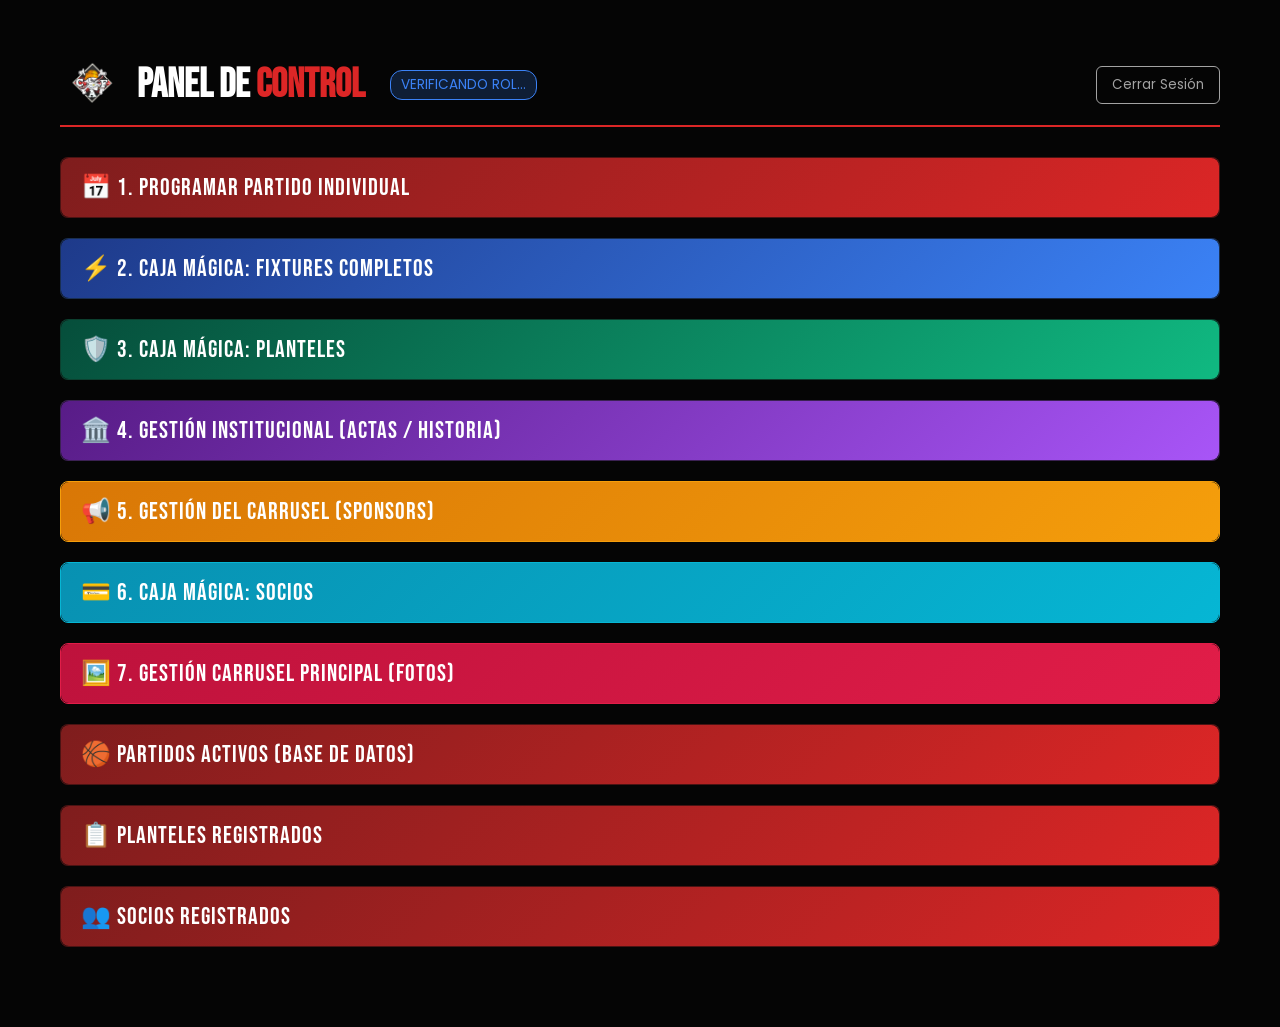
==== commit 144ba3c9: "feat: parseador avanzado de socios desde Word y datos MP integrados con envio de numero de socio" ====
--- a/frontend/admin.html
+++ b/frontend/admin.html
@@ -8,11 +8,11 @@
   <link rel="stylesheet" href="style.css">
   <style>
     .admin-wrapper { max-width: 1200px; margin: 40px auto; padding: 20px; }
-    .admin-header { display: flex; justify-content: space-between; align-items: center; border-bottom: 2px solid #dc2626; padding-bottom: 15px; margin-bottom: 30px; }
+    .admin-header { display: flex; justify-content: space-between; align-items: center; border-bottom: 2px solid #dc2626; padding-bottom: 15px; margin-bottom: 30px; flex-wrap: wrap;}
     
     /* ACORDEONES ADMIN */
     details.fune-accordion { border: 1px solid rgba(220, 38, 38, 0.3); border-radius: 8px; margin-bottom: 20px; transition: 0.3s; background: rgba(15, 15, 15, 0.8); backdrop-filter: blur(10px); }
-    details.fune-accordion summary { background: linear-gradient(135deg, #7f1d1d, #dc2626); color: white; padding: 15px 20px; font-family: 'Bebas Neue', cursive; font-size: 1.5rem; cursor: pointer; border-radius: 8px; list-style: none; display: flex; justify-content: space-between; align-items: center; letter-spacing: 1px; }
+    details.fune-accordion summary { background: linear-gradient(135deg, #7f1d1d, #dc2626); color: white; padding: 15px 20px; font-family: 'Bebas Neue', cursive; font-size: 1.5rem; cursor: pointer; border-radius: 8px; list-style: none; display: flex; justify-content: space-between; align-items: center; letter-spacing: 1px; transition: 0.3s; }
     details.fune-accordion summary::-webkit-details-marker { display: none; }
     details.fune-accordion[open] { box-shadow: 0 5px 20px rgba(220, 38, 38, 0.2); }
     details.fune-accordion[open] summary { border-bottom-left-radius: 0; border-bottom-right-radius: 0; }
@@ -44,15 +44,17 @@
     .modal-content { background: #0a0a0a; border: 1px solid #dc2626; border-radius: 12px; padding: 30px; width: 100%; max-width: 600px; box-shadow: 0 10px 40px rgba(220,38,38,0.2); max-height: 90vh; overflow-y: auto; }
     
     th.sortable:hover { color: #ff3b3b; cursor: pointer; background: rgba(255,255,255,0.05); }
+    #userRoleBadge { font-size: 0.85rem; padding: 4px 10px; border-radius: 12px; border: 1px solid #3b82f6; color: #3b82f6; background: rgba(59, 130, 246, 0.2); margin-left: 15px; text-transform: uppercase;}
   </style>
 </head>
 <body style="background: #050505; color: #fff;">
   
   <div class="admin-wrapper">
     <div class="admin-header">
-      <div style="display: flex; align-items: center; gap: 15px;">
+      <div style="display: flex; align-items: center; gap: 10px; flex-wrap:wrap;">
         <img src="logo-funebrero_2.png" alt="Logo" style="height: 50px;">
         <h2 style="font-family: 'Bebas Neue', cursive; font-size: 2.5rem; margin: 0;">Panel de <span style="color: #dc2626;">Control</span></h2>
+        <span id="userRoleBadge">Verificando Rol...</span>
       </div>
       <button id="logoutBtn" class="logout-btn">Cerrar Sesión</button>
     </div>
@@ -87,7 +89,7 @@
     </details>
 
     <!-- 2. Módulo Masivo Fixtures -->
-    <details class="fune-accordion accordion-blue">
+    <details class="fune-accordion accordion-blue super-admin-only">
       <summary>⚡ 2. Caja Mágica: Fixtures Completos</summary>
       <div class="fune-accordion-content">
         <p style="color:#a3a3a3; font-size:0.9rem; margin-bottom:15px;">Pega la lista de partidos. Se limpiarán duplicados "A definir" automáticamente.</p>
@@ -110,7 +112,7 @@
     </details>
 
     <!-- 3. Módulo Masivo Jugadores -->
-    <details class="fune-accordion accordion-green">
+    <details class="fune-accordion accordion-green super-admin-only">
       <summary>🛡️ 3. Caja Mágica: Planteles</summary>
       <div class="fune-accordion-content">
         <p style="color:#a3a3a3; font-size:0.9rem; margin-bottom:15px;">Pega desde Word/PDF. El sistema leerá solo Nombre y Fecha.</p>
@@ -133,7 +135,7 @@
     </details>
 
     <!-- 4. Gestión Institucional -->
-    <details class="fune-accordion accordion-purple">
+    <details class="fune-accordion accordion-purple super-admin-only">
       <summary>🏛️ 4. Gestión Institucional (Actas / Historia)</summary>
       <div class="fune-accordion-content">
         <p style="color:#a3a3a3; font-size:0.9rem; margin-bottom:15px;">Sube el PDF a tu Google Drive, obtén el enlace público y pégalo aquí.</p>
@@ -158,7 +160,7 @@
     </details>
 
     <!-- 5. Gestión de Sponsors -->
-    <details class="fune-accordion" style="border-color: #f59e0b;">
+    <details class="fune-accordion super-admin-only" style="border-color: #f59e0b;">
       <summary style="background: linear-gradient(135deg, #d97706, #f59e0b);">📢 5. Gestión del Carrusel (Sponsors)</summary>
       <div class="fune-accordion-content">
         <p style="color:#a3a3a3; font-size:0.9rem; margin-bottom:15px;">Haz clic en "Guardar y Subir Logo" para añadir la imagen del sponsor desde tu equipo.</p>
@@ -176,22 +178,22 @@
       </div>
     </details>
 
-    <!-- 6. Módulo Masivo SOCIOS -->
-    <details class="fune-accordion" style="border-color: #06b6d4;">
+    <!-- 6. Módulo Masivo SOCIOS (ACTUALIZADO PARA COPIAR DE WORD DIRECTO) -->
+    <details class="fune-accordion super-admin-only" style="border-color: #06b6d4;">
       <summary style="background: linear-gradient(135deg, #0891b2, #06b6d4);">💳 6. Caja Mágica: Socios</summary>
       <div class="fune-accordion-content">
-        <p style="color:#a3a3a3; font-size:0.9rem; margin-bottom:15px;">Pega desde Word/PDF o escribe: <strong>Nombre Completo, Fecha Nacimiento, DNI</strong>. <br>(Ej: Juan Perez 15/05/1984 35123456).</p>
+        <p style="color:#a3a3a3; font-size:0.9rem; margin-bottom:15px;"><strong>¡NUEVO!</strong> Copia y pega las filas directamente desde tu tabla de Word (con el formato: <i>Índice, Nombre, DNI, Fecha, N° Socio</i>). El sistema leerá todo automáticamente.</p>
         <form id="socioForm">
           <div class="form-group">
-            <textarea id="magicSocioBox" class="form-input" rows="6" placeholder="Juan Perez 15/05/1984 35123456" required style="resize: vertical;"></textarea>
+            <textarea id="magicSocioBox" class="form-input" rows="6" placeholder="Ejemplo de pegado directo:&#10;1  Amarilla, Antonio Ariel  39.617.934  13/06/1996  12" required style="resize: vertical;"></textarea>
           </div>
           <button type="submit" class="action-btn" id="saveSocioBtn" style="background:#06b6d4;">Procesar Socios</button>
         </form>
       </div>
     </details>
 
-    <!-- 7. GESTIÓN DEL CARRUSEL PRINCIPAL DE FOTOS (NUEVO) -->
-    <details class="fune-accordion" style="border-color: #e11d48;">
+    <!-- 7. Gestión del Carrusel Principal de Fotos -->
+    <details class="fune-accordion super-admin-only" style="border-color: #e11d48;">
       <summary style="background: linear-gradient(135deg, #be123c, #e11d48);">🖼️ 7. Gestión Carrusel Principal (Fotos)</summary>
       <div class="fune-accordion-content">
         <p style="color:#a3a3a3; font-size:0.9rem; margin-bottom:15px;">Sube fotos de las categorías o de la hinchada. Se rotarán automáticamente debajo del título principal en el inicio de la web.</p>
@@ -234,12 +236,12 @@
     </details>
 
     <!-- Socios Registrados -->
-    <details class="fune-accordion">
+    <details class="fune-accordion super-admin-only">
       <summary>👥 Socios Registrados</summary>
       <div class="fune-accordion-content" style="overflow-x: auto;">
         <table style="width:100%; border-collapse: collapse; margin-top: 0;">
-          <thead><tr><th>Nombre</th><th>DNI</th><th>Nacimiento</th><th style="text-align:right;">Acción</th></tr></thead>
-          <tbody id="sociosListContainer"><tr><td colspan="4" style="text-align:center;">Cargando...</td></tr></tbody>
+          <thead><tr><th>Socio Nº</th><th>Nombre</th><th>DNI</th><th>Nacimiento</th><th style="text-align:right;">Acción</th></tr></thead>
+          <tbody id="sociosListContainer"><tr><td colspan="5" style="text-align:center;">Cargando...</td></tr></tbody>
         </table>
       </div>
     </details>
@@ -249,7 +251,7 @@
   <!-- INPUTS OCULTOS IMGBB -->
   <input type="file" id="adminFileUploader" accept="image/*" style="display: none;">
   <input type="file" id="sponsorFileUploader" accept="image/*" style="display: none;">
-  <input type="file" id="mainCarouselFileUploader" accept="image/*" style="display: none;"> <!-- NUEVO UPLOADER PARA EL CARRUSEL -->
+  <input type="file" id="mainCarouselFileUploader" accept="image/*" style="display: none;"> 
 
   <!-- MODAL FLOTANTE -->
   <div id="editModal" class="modal-overlay" style="display: none;">
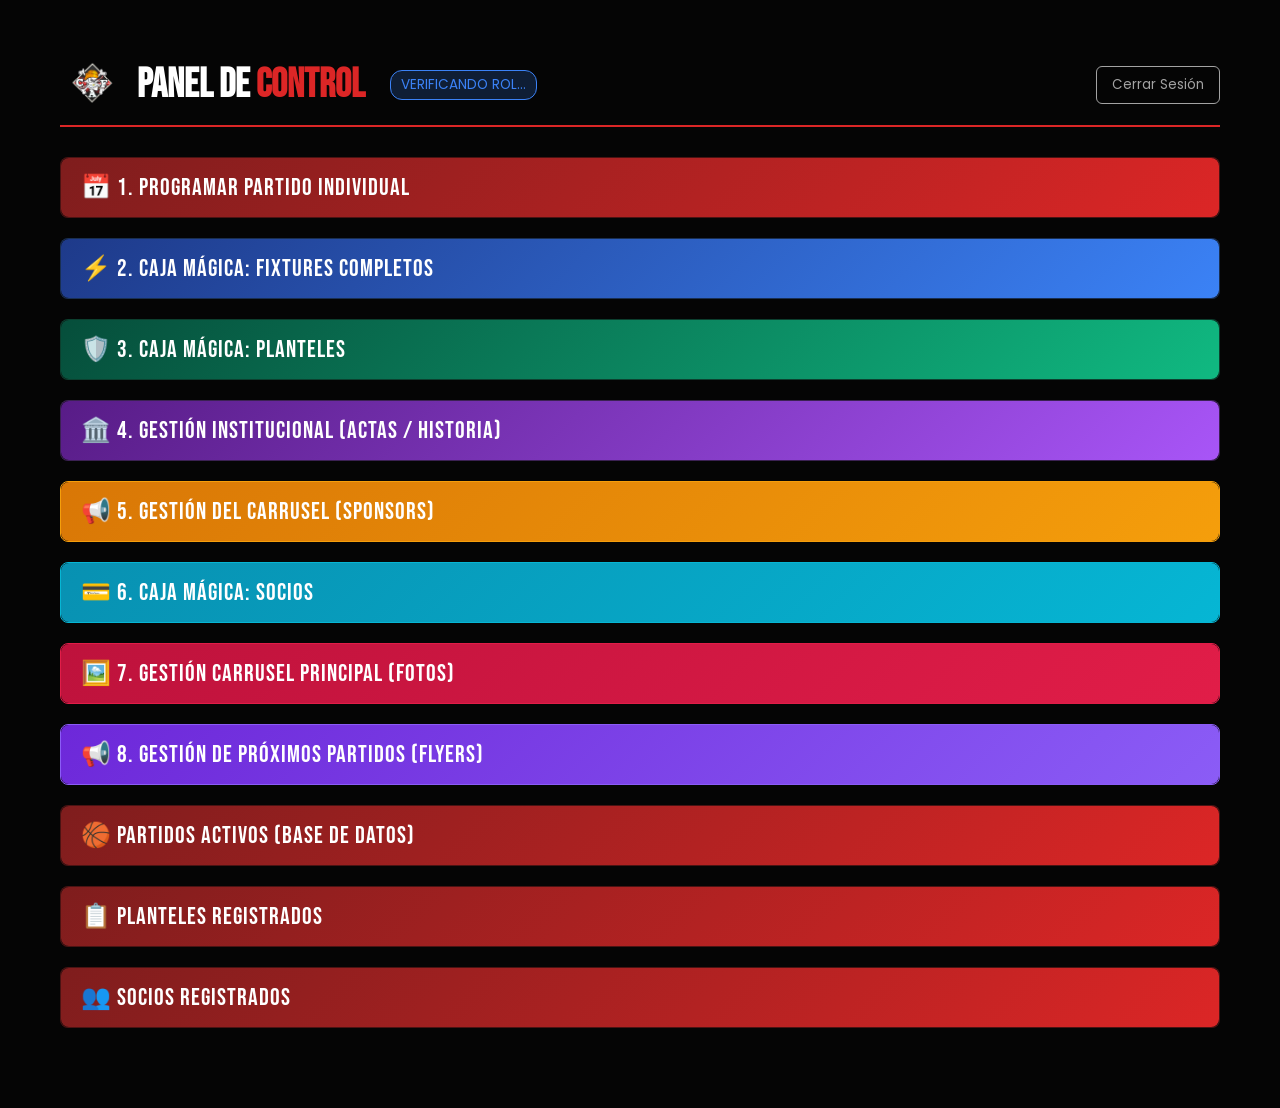
==== commit e3fb5aee: "feat: añade seccion y logica para mostrar y gestionar los flyers de proximos partidos 1" ====
--- a/frontend/admin.html
+++ b/frontend/admin.html
@@ -178,8 +178,8 @@
       </div>
     </details>
 
-    <!-- 6. Módulo Masivo SOCIOS (ACTUALIZADO PARA COPIAR DE WORD DIRECTO) -->
-    <details class="fune-accordion super-admin-only" style="border-color: #06b6d4;">
+    <!-- 6. Módulo Masivo SOCIOS -->
+    <details id="moduloSociosCarga" class="fune-accordion super-admin-only" style="border-color: #06b6d4;">
       <summary style="background: linear-gradient(135deg, #0891b2, #06b6d4);">💳 6. Caja Mágica: Socios</summary>
       <div class="fune-accordion-content">
         <p style="color:#a3a3a3; font-size:0.9rem; margin-bottom:15px;"><strong>¡NUEVO!</strong> Copia y pega las filas directamente desde tu tabla de Word (con el formato: <i>Índice, Nombre, DNI, Fecha, N° Socio</i>). El sistema leerá todo automáticamente.</p>
@@ -203,6 +203,21 @@
         <table style="margin-top: 20px;">
           <thead><tr><th>Vista Previa</th><th style="text-align:center;">Acción</th></tr></thead>
           <tbody id="mainCarouselList"><tr><td colspan="2" style="text-align:center;">Cargando...</td></tr></tbody>
+        </table>
+      </div>
+    </details>
+
+    <!-- 8. Gestión de Próximos Partidos (NUEVO) -->
+    <details class="fune-accordion super-admin-only" style="border-color: #8b5cf6;">
+      <summary style="background: linear-gradient(135deg, #6d28d9, #8b5cf6);">📢 8. Gestión de Próximos Partidos (Flyers)</summary>
+      <div class="fune-accordion-content">
+        <p style="color:#a3a3a3; font-size:0.9rem; margin-bottom:15px;">Sube flyers de los partidos que se vienen. Estos se mostrarán encima de la sección de Competencia.</p>
+        <div style="margin-bottom: 15px;">
+            <button type="button" class="action-btn" id="triggerUpcomingMatchUploadBtn" style="background:#8b5cf6; width: 100%;">Seleccionar y Subir Flyer</button>
+        </div>
+        <table style="margin-top: 20px;">
+          <thead><tr><th>Vista Previa</th><th style="text-align:center;">Acción</th></tr></thead>
+          <tbody id="upcomingMatchesList"><tr><td colspan="2" style="text-align:center;">Cargando...</td></tr></tbody>
         </table>
       </div>
     </details>
@@ -236,7 +251,7 @@
     </details>
 
     <!-- Socios Registrados -->
-    <details class="fune-accordion super-admin-only">
+    <details id="moduloSociosLista" class="fune-accordion super-admin-only">
       <summary>👥 Socios Registrados</summary>
       <div class="fune-accordion-content" style="overflow-x: auto;">
         <table style="width:100%; border-collapse: collapse; margin-top: 0;">
@@ -252,6 +267,7 @@
   <input type="file" id="adminFileUploader" accept="image/*" style="display: none;">
   <input type="file" id="sponsorFileUploader" accept="image/*" style="display: none;">
   <input type="file" id="mainCarouselFileUploader" accept="image/*" style="display: none;"> 
+  <input type="file" id="upcomingMatchFileUploader" accept="image/*" style="display: none;"> <!-- NUEVO UPLOADER -->
 
   <!-- MODAL FLOTANTE -->
   <div id="editModal" class="modal-overlay" style="display: none;">
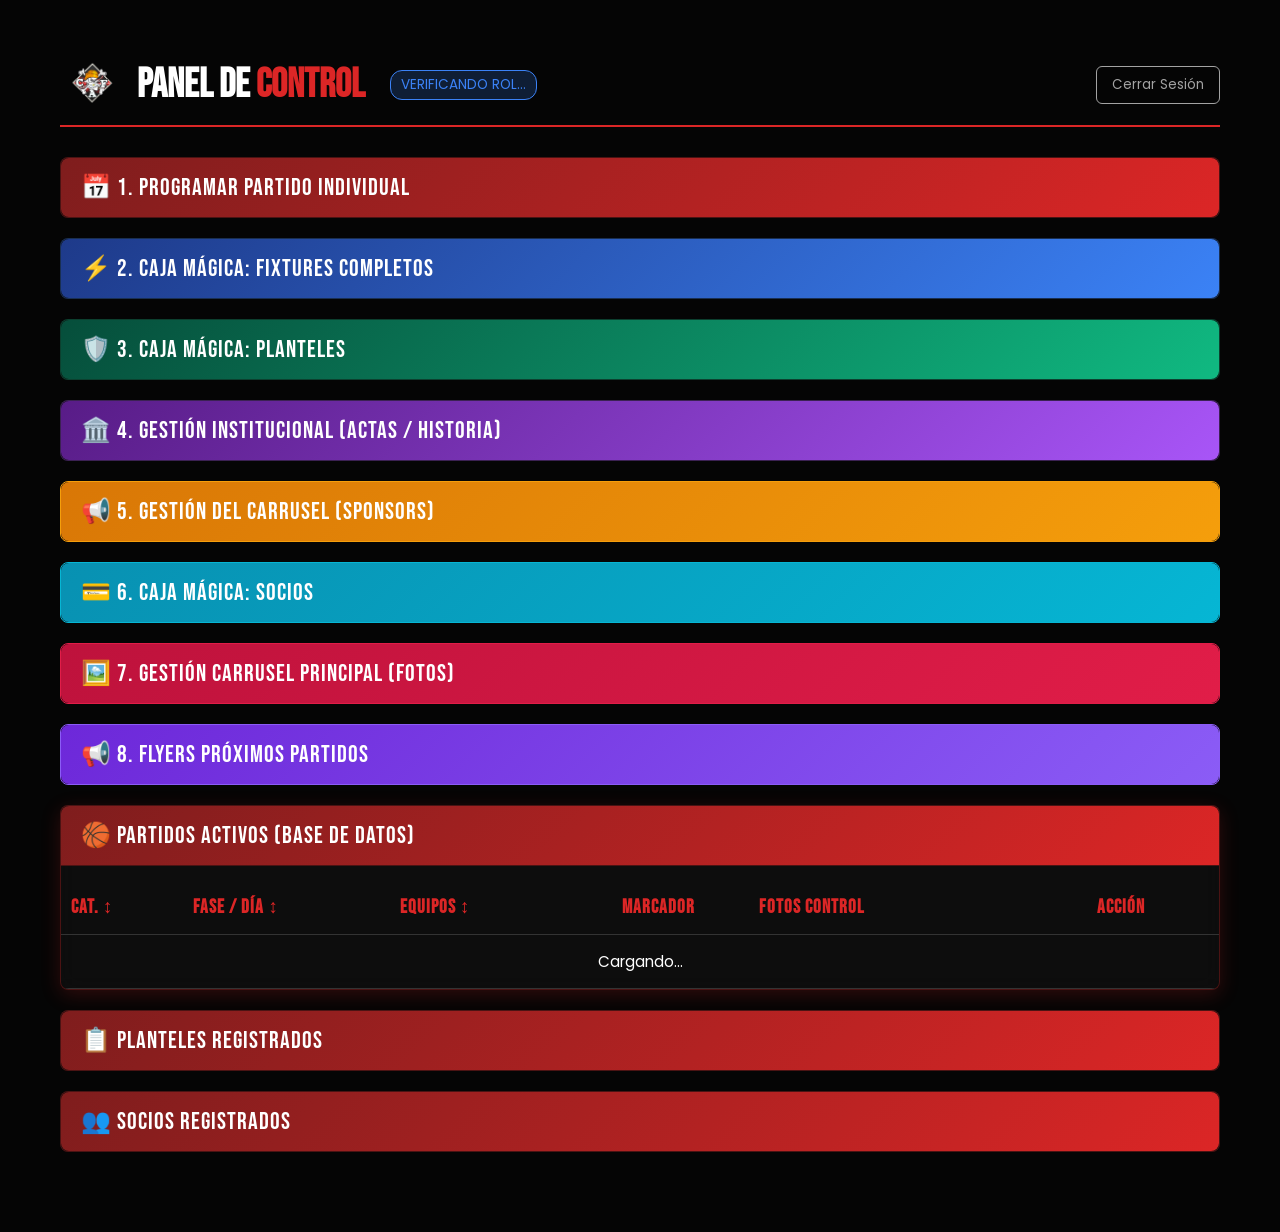
==== commit 7f159cff: "fix: reinyecta la vista publica y el filtrado automatico de flyers de proximos partidos" ====
--- a/frontend/admin.html
+++ b/frontend/admin.html
@@ -207,23 +207,26 @@
       </div>
     </details>
 
-    <!-- 8. Gestión de Próximos Partidos (NUEVO) -->
+    <!-- 8. Gestión de Próximos Partidos (NUEVO VINCULADO) -->
     <details class="fune-accordion super-admin-only" style="border-color: #8b5cf6;">
-      <summary style="background: linear-gradient(135deg, #6d28d9, #8b5cf6);">📢 8. Gestión de Próximos Partidos (Flyers)</summary>
-      <div class="fune-accordion-content">
-        <p style="color:#a3a3a3; font-size:0.9rem; margin-bottom:15px;">Sube flyers de los partidos que se vienen. Estos se mostrarán encima de la sección de Competencia.</p>
-        <div style="margin-bottom: 15px;">
-            <button type="button" class="action-btn" id="triggerUpcomingMatchUploadBtn" style="background:#8b5cf6; width: 100%;">Seleccionar y Subir Flyer</button>
+      <summary style="background: linear-gradient(135deg, #6d28d9, #8b5cf6);">📢 8. Flyers Próximos Partidos</summary>
+      <div class="fune-accordion-content">
+        <p style="color:#a3a3a3; font-size:0.9rem; margin-bottom:15px;">Selecciona a qué partido corresponde el flyer. Cuando selles ese partido como "Finalizado" en la tabla de abajo, el flyer se ocultará solo del inicio de la web.</p>
+        <div style="margin-bottom: 15px; display: flex; flex-direction: column; gap: 10px;">
+            <select id="flyerFixtureSelect" class="form-select" style="background: #1e1e1e; font-weight: bold; border-color: #8b5cf6;">
+                <option value="">Cargando partidos programados...</option>
+            </select>
+            <button type="button" class="action-btn" id="triggerUpcomingMatchUploadBtn" style="background:#8b5cf6; width: 100%;">Vincular y Subir Flyer</button>
         </div>
         <table style="margin-top: 20px;">
-          <thead><tr><th>Vista Previa</th><th style="text-align:center;">Acción</th></tr></thead>
-          <tbody id="upcomingMatchesList"><tr><td colspan="2" style="text-align:center;">Cargando...</td></tr></tbody>
+          <thead><tr><th>Vista Previa</th><th>Partido Vinculado</th><th style="text-align:right;">Acción</th></tr></thead>
+          <tbody id="upcomingMatchesList"><tr><td colspan="3" style="text-align:center;">Cargando...</td></tr></tbody>
         </table>
       </div>
     </details>
 
     <!-- Listados Centrales (Partidos en Línea) -->
-    <details class="fune-accordion">
+    <details class="fune-accordion" open>
       <summary>🏀 Partidos Activos (Base de Datos)</summary>
       <div class="fune-accordion-content" style="overflow-x: auto; padding: 0;">
         <table>
@@ -267,7 +270,7 @@
   <input type="file" id="adminFileUploader" accept="image/*" style="display: none;">
   <input type="file" id="sponsorFileUploader" accept="image/*" style="display: none;">
   <input type="file" id="mainCarouselFileUploader" accept="image/*" style="display: none;"> 
-  <input type="file" id="upcomingMatchFileUploader" accept="image/*" style="display: none;"> <!-- NUEVO UPLOADER -->
+  <input type="file" id="upcomingMatchFileUploader" accept="image/*" style="display: none;"> <!-- UPLOADER FLYERS -->
 
   <!-- MODAL FLOTANTE -->
   <div id="editModal" class="modal-overlay" style="display: none;">
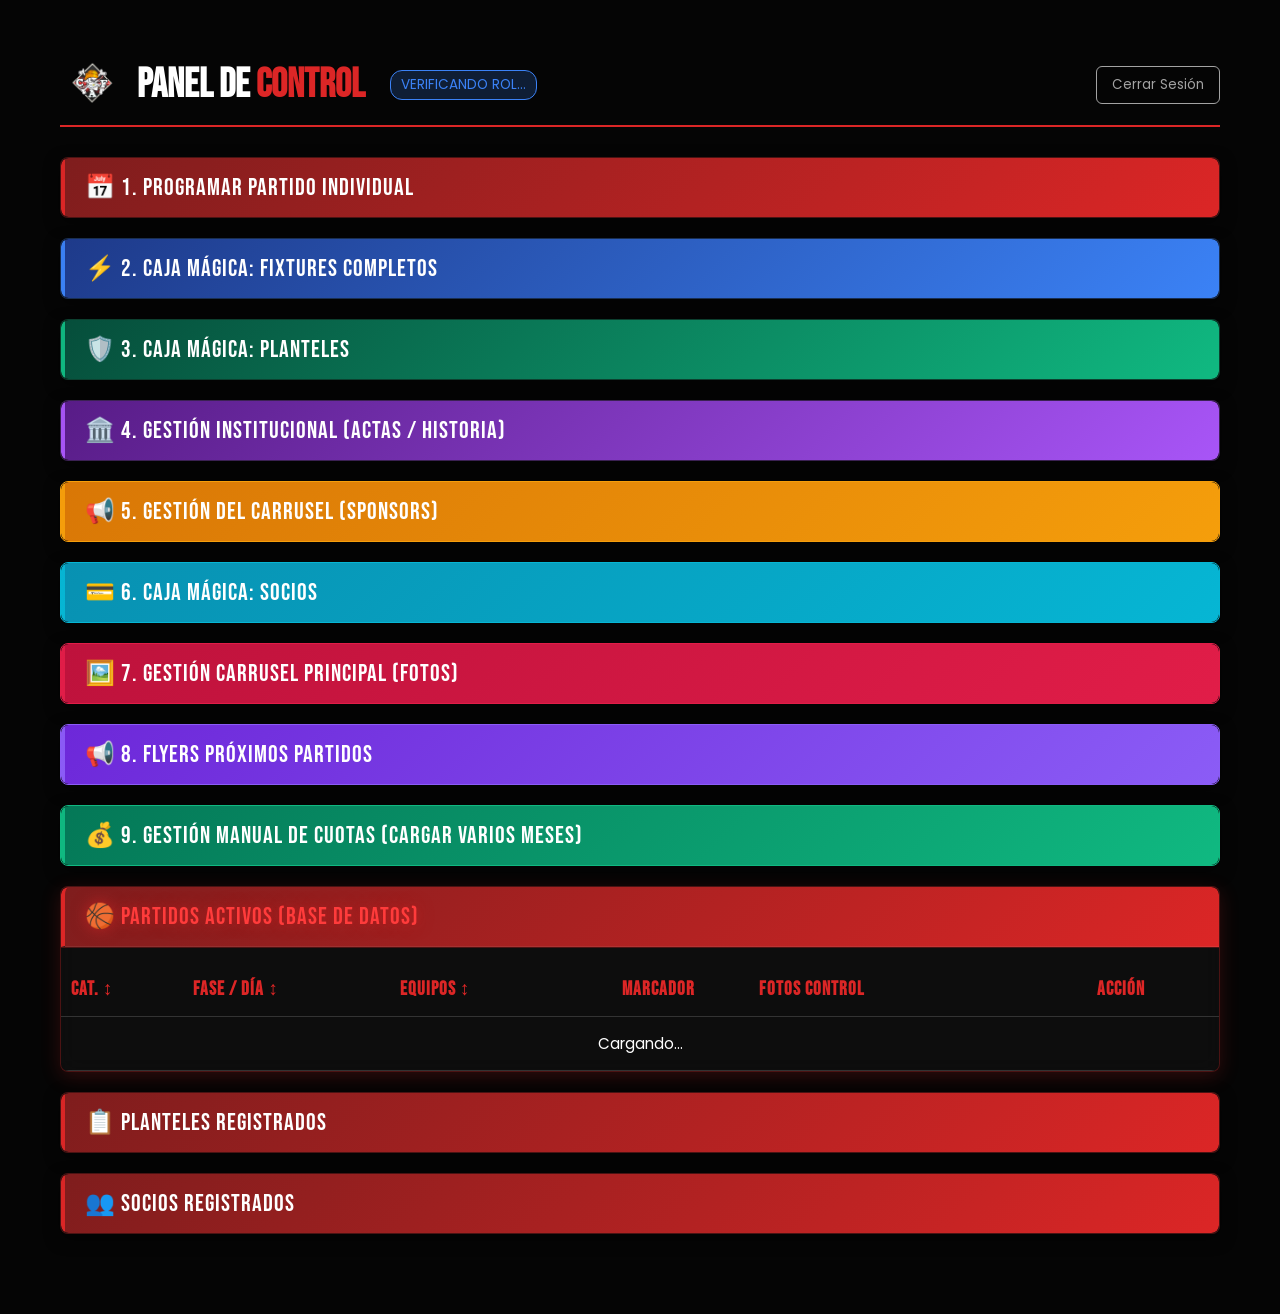
==== commit 7c22e0dc: "feat: agrega planilla publica de cuotas de socios desde marzo 2027, autogestion de pagos y carga man" ====
--- a/frontend/admin.html
+++ b/frontend/admin.html
@@ -45,6 +45,11 @@
     
     th.sortable:hover { color: #ff3b3b; cursor: pointer; background: rgba(255,255,255,0.05); }
     #userRoleBadge { font-size: 0.85rem; padding: 4px 10px; border-radius: 12px; border: 1px solid #3b82f6; color: #3b82f6; background: rgba(59, 130, 246, 0.2); margin-left: 15px; text-transform: uppercase;}
+
+    /* GRILLA DE CUOTAS MANUALES EN ADMIN */
+    .admin-months-grid { display: grid; grid-template-columns: repeat(auto-fill, minmax(120px, 1fr)); gap: 10px; margin: 15px 0; }
+    .admin-month-box { display: flex; align-items: center; gap: 8px; padding: 10px; border-radius: 8px; border: 1px solid #333; background: #050505; cursor: pointer; font-size: 0.85rem; transition: 0.2s; }
+    .admin-month-box.checked-month { border-color: #10b981; background: rgba(16, 185, 129, 0.15); color: #6ee7b7; }
   </style>
 </head>
 <body style="background: #050505; color: #fff;">
@@ -182,7 +187,7 @@
     <details id="moduloSociosCarga" class="fune-accordion super-admin-only" style="border-color: #06b6d4;">
       <summary style="background: linear-gradient(135deg, #0891b2, #06b6d4);">💳 6. Caja Mágica: Socios</summary>
       <div class="fune-accordion-content">
-        <p style="color:#a3a3a3; font-size:0.9rem; margin-bottom:15px;"><strong>¡NUEVO!</strong> Copia y pega las filas directamente desde tu tabla de Word (con el formato: <i>Índice, Nombre, DNI, Fecha, N° Socio</i>). El sistema leerá todo automáticamente.</p>
+        <p style="color:#a3a3a3; font-size:0.9rem; margin-bottom:15px;">Copia y pega las filas directamente desde tu tabla de Word (con el formato: <i>Índice, Nombre, DNI, Fecha, N° Socio</i>). El sistema leerá todo automáticamente.</p>
         <form id="socioForm">
           <div class="form-group">
             <textarea id="magicSocioBox" class="form-input" rows="6" placeholder="Ejemplo de pegado directo:&#10;1  Amarilla, Antonio Ariel  39.617.934  13/06/1996  12" required style="resize: vertical;"></textarea>
@@ -207,7 +212,7 @@
       </div>
     </details>
 
-    <!-- 8. Gestión de Próximos Partidos (NUEVO VINCULADO) -->
+    <!-- 8. Gestión de Próximos Partidos -->
     <details class="fune-accordion super-admin-only" style="border-color: #8b5cf6;">
       <summary style="background: linear-gradient(135deg, #6d28d9, #8b5cf6);">📢 8. Flyers Próximos Partidos</summary>
       <div class="fune-accordion-content">
@@ -222,6 +227,53 @@
           <thead><tr><th>Vista Previa</th><th>Partido Vinculado</th><th style="text-align:right;">Acción</th></tr></thead>
           <tbody id="upcomingMatchesList"><tr><td colspan="3" style="text-align:center;">Cargando...</td></tr></tbody>
         </table>
+      </div>
+    </details>
+
+    <!-- 9. NUEVO: GESTIÓN MANUAL DE CUOTAS DE SOCIOS (MÚLTIPLES MESES) -->
+    <details id="moduloSociosCuotas" class="fune-accordion super-admin-only" style="border-color: #10b981;">
+      <summary style="background: linear-gradient(135deg, #047857, #10b981);">💰 9. Gestión Manual de Cuotas (Cargar Varios Meses)</summary>
+      <div class="fune-accordion-content">
+        <p style="color:#a3a3a3; font-size:0.9rem; margin-bottom:15px;">
+          Seleccioná un socio para cargar manualmente una o varias cuotas a la vez (a partir de <strong>Marzo 2027</strong>). Los cambios se reflejan en vivo en la planilla pública.
+        </p>
+
+        <div class="form-group">
+          <select id="cuotasSocioSelect" class="form-select" style="border-color: #10b981;">
+            <option value="">Seleccionar Socio...</option>
+          </select>
+          <input type="number" id="cuotasMontoManual" class="form-input" placeholder="Monto total abonado ($)" value="5000" min="0" step="500" style="max-width: 240px;">
+        </div>
+
+        <div id="adminCuotasSocioInfo" style="display:none; background: rgba(0,0,0,0.5); border: 1px solid #333; padding: 15px; border-radius: 8px; margin-bottom: 15px;">
+          <div style="display:flex; justify-content:space-between; align-items:center; flex-wrap:wrap; gap:10px; margin-bottom:10px;">
+            <strong id="adminCuotasSocioNombre" style="font-size:1.1rem; color:#fff;"></strong>
+            <div style="display:flex; gap:8px;">
+              <button type="button" id="btnCheckAll2027" class="logout-btn" style="font-size:0.75rem; border-color:#10b981; color:#10b981;">✓ Marcar todo 2027</button>
+              <button type="button" id="btnUncheckAllCuotas" class="logout-btn" style="font-size:0.75rem; border-color:#ef4444; color:#ef4444;">✗ Limpiar</button>
+            </div>
+          </div>
+          <div id="adminMonthsCheckboxes" class="admin-months-grid"></div>
+          <button type="button" id="btnGuardarCuotasManual" class="action-btn" style="background:#10b981; width:100%; margin-top:10px;">💾 Guardar Cuotas del Socio</button>
+        </div>
+
+        <h4 style="color:#10b981; font-family:'Bebas Neue', cursive; font-size:1.5rem; margin-top:25px; letter-spacing:1px;">🧾 Últimos Pagos Registrados (Portal y Manual)</h4>
+        <div style="overflow-x:auto;">
+          <table>
+            <thead>
+              <tr>
+                <th>Fecha</th>
+                <th>Socio</th>
+                <th>Meses</th>
+                <th>Monto</th>
+                <th>Origen</th>
+              </tr>
+            </thead>
+            <tbody id="pagosHistorialList">
+              <tr><td colspan="5" style="text-align:center;">Cargando historial...</td></tr>
+            </tbody>
+          </table>
+        </div>
       </div>
     </details>
 
@@ -258,7 +310,7 @@
       <summary>👥 Socios Registrados</summary>
       <div class="fune-accordion-content" style="overflow-x: auto;">
         <table style="width:100%; border-collapse: collapse; margin-top: 0;">
-          <thead><tr><th>Socio Nº</th><th>Nombre</th><th>DNI</th><th>Nacimiento</th><th style="text-align:right;">Acción</th></tr></thead>
+          <thead><tr><th>Socio Nº</th><th>Nombre</th><th>DNI</th><th>Estado Cuotas</th><th style="text-align:right;">Acción</th></tr></thead>
           <tbody id="sociosListContainer"><tr><td colspan="5" style="text-align:center;">Cargando...</td></tr></tbody>
         </table>
       </div>
@@ -270,7 +322,7 @@
   <input type="file" id="adminFileUploader" accept="image/*" style="display: none;">
   <input type="file" id="sponsorFileUploader" accept="image/*" style="display: none;">
   <input type="file" id="mainCarouselFileUploader" accept="image/*" style="display: none;"> 
-  <input type="file" id="upcomingMatchFileUploader" accept="image/*" style="display: none;"> <!-- UPLOADER FLYERS -->
+  <input type="file" id="upcomingMatchFileUploader" accept="image/*" style="display: none;">
 
   <!-- MODAL FLOTANTE -->
   <div id="editModal" class="modal-overlay" style="display: none;">
--- a/frontend/style.css
+++ b/frontend/style.css
@@ -1,136 +1,261 @@
 /* ====================================================
-   ESTILOS PREMIUM - CLUB FUNEBRERO (BLANCO, NEGRO, ROJO)
+   ESTILOS ULTRA PREMIUM 2026 - CLUB FUNEBRERO
    ==================================================== */
 
    :root {
-    --bg-dark: #050505;
+    --bg-deep: #030303;
+    --bg-surface: #0a0a0a;
     --rojo-funebrero: #dc2626;
-    --rojo-brillante: #ff3b3b;
-    --blanco: #ffffff;
-    --gris-claro: #a3a3a3;
+    --rojo-neon: #ff3b3b;
+    --blanco-puro: #ffffff;
+    --gris-texto: #94a3b8;
+    --gris-borde: rgba(255, 255, 255, 0.08);
     --font-titulos: 'Bebas Neue', cursive;
     --font-textos: 'Poppins', sans-serif;
 }
 
-/* Reset Básico */
+/* Reset Suave */
 * {
     margin: 0;
     padding: 0;
     box-sizing: border-box;
 }
 
+::-webkit-scrollbar {
+    width: 8px;
+}
+::-webkit-scrollbar-track {
+    background: var(--bg-deep);
+}
+::-webkit-scrollbar-thumb {
+    background: #1f1f1f;
+    border-radius: 10px;
+}
+::-webkit-scrollbar-thumb:hover {
+    background: var(--rojo-funebrero);
+}
+
 html {
     scroll-behavior: smooth;
 }
 
-/* ====================================================
-   SCROLLBAR DE ALTA GAMA (Oculta la barra fea de Windows)
-   ==================================================== */
-::-webkit-scrollbar {
-    width: 10px;
-}
-::-webkit-scrollbar-track {
-    background: var(--bg-dark);
-}
-::-webkit-scrollbar-thumb {
-    background: #1f1f1f;
-    border-radius: 5px;
-    border: 2px solid var(--bg-dark);
-}
-::-webkit-scrollbar-thumb:hover {
-    background: var(--rojo-funebrero);
-}
-
-/* 1. Fondo Animado Respirable (Tonos Oscuros y Rojizos) */
-@keyframes dynamicBg {
-    0% { background-position: 0% 50%; }
-    50% { background-position: 100% 50%; }
-    100% { background-position: 0% 50%; }
-}
-
+/* FONDO MESH ANIMADO (Efecto "Estadio Vivo") */
 body {
-    background: linear-gradient(-45deg, #050505, #150505, #0a0a0a, #200505);
-    background-size: 400% 400%;
-    animation: dynamicBg 20s ease infinite;
-    color: var(--blanco);
+    background: radial-gradient(circle at 15% 50%, rgba(220, 38, 38, 0.12), transparent 30%),
+                radial-gradient(circle at 85% 30%, rgba(220, 38, 38, 0.06), transparent 30%),
+                var(--bg-deep);
+    background-size: 200% 200%;
+    background-attachment: fixed;
+    color: var(--blanco-puro);
     font-family: var(--font-textos);
     min-height: 100vh;
     overflow-x: hidden;
-}
-
-/* 2. Ticker Último Momento */
+    animation: arenaBreathing 15s ease-in-out infinite alternate;
+}
+
+@keyframes arenaBreathing {
+    0% { background-position: 0% 50%; }
+    100% { background-position: 100% 50%; }
+}
+
+/* ====================================================
+   GRILLAS DINÁMICAS (PC Y MÓVIL)
+   ==================================================== */
+.custom-grid {
+    display: flex;
+    flex-wrap: wrap;
+    gap: 20px;
+    justify-content: center;
+    padding: 15px 0;
+}
+
+.custom-grid-players {
+    display: grid;
+    grid-template-columns: repeat(auto-fill, minmax(140px, 1fr));
+    gap: 15px;
+    padding: 15px 0;
+    justify-content: center;
+}
+
+/* Tarjeta de Partido Premium (Efecto Inmersivo) */
+.match-card {
+    flex: 1 1 300px;
+    max-width: 350px;
+    background: linear-gradient(145deg, rgba(15, 15, 15, 0.95), rgba(5, 5, 5, 0.98));
+    backdrop-filter: blur(12px);
+    -webkit-backdrop-filter: blur(12px);
+    border: 1px solid var(--gris-borde);
+    border-top: 3px solid var(--rojo-funebrero);
+    border-radius: 16px;
+    padding: 20px;
+    position: relative;
+    box-shadow: 0 10px 25px rgba(0,0,0,0.9);
+    transition: transform 0.3s cubic-bezier(0.175, 0.885, 0.32, 1.275), box-shadow 0.3s, border-color 0.3s;
+}
+
+.match-card:hover {
+    transform: translateY(-8px) scale(1.02);
+    border-color: rgba(255, 59, 59, 0.6);
+    box-shadow: 0 20px 40px rgba(220, 38, 38, 0.25), inset 0 0 15px rgba(220, 38, 38, 0.1);
+}
+
+.match-teams {
+    display: flex;
+    justify-content: space-between;
+    align-items: center;
+    margin: 15px 0;
+}
+
+.match-team {
+    display: flex;
+    flex-direction: column;
+    align-items: center;
+    width: 30%;
+    text-align: center;
+}
+
+.match-team img {
+    width: 55px;
+    height: 55px;
+    object-fit: contain;
+    filter: drop-shadow(0 5px 10px rgba(0,0,0,0.5));
+    margin-bottom: 8px;
+    transition: 0.3s;
+}
+
+.match-card:hover .match-team img {
+    transform: scale(1.15);
+}
+
+.match-team span {
+    font-family: var(--font-titulos);
+    font-size: 1.3rem;
+    line-height: 1;
+    color: var(--blanco-puro);
+}
+
+.match-score-box {
+    font-family: var(--font-titulos);
+    font-size: 2rem;
+    color: var(--rojo-funebrero);
+    text-shadow: 0 0 15px rgba(220,38,38,0.7);
+    background: #000;
+    padding: 5px 15px;
+    border-radius: 8px;
+    border: 1px solid rgba(220,38,38,0.4);
+    white-space: nowrap; 
+    text-align: center;
+    min-width: 80px;
+    box-shadow: inset 0 0 10px rgba(220, 38, 38, 0.15);
+}
+
+/* Tarjeta de Jugador Premium */
+.player-card {
+    width: 100%;
+    background: linear-gradient(145deg, rgba(12, 12, 12, 0.9), rgba(3, 3, 3, 0.95));
+    border: 1px solid var(--gris-borde);
+    border-bottom: 3px solid var(--rojo-funebrero);
+    border-radius: 12px;
+    padding: 15px;
+    text-align: center;
+    transition: all 0.3s ease;
+    box-shadow: 0 8px 20px rgba(0,0,0,0.6);
+}
+
+.player-card:hover {
+    transform: translateY(-6px);
+    background: rgba(25, 25, 25, 0.95);
+    border-color: rgba(255, 59, 59, 0.5);
+    box-shadow: 0 12px 25px rgba(220, 38, 38, 0.2);
+}
+
+/* Tarjeta de Documento (Actas) Premium */
+.meeting-card-horiz {
+    flex: 1 1 300px;
+    max-width: 350px;
+    background: rgba(15, 23, 42, 0.7);
+    padding: 20px;
+    border-radius: 12px;
+    border: 1px solid rgba(59, 130, 246, 0.2);
+    display: flex;
+    flex-direction: column;
+    justify-content: space-between;
+    box-shadow: 0 10px 25px rgba(0,0,0,0.5);
+    transition: 0.3s;
+}
+
+.meeting-card-horiz:hover {
+    border-color: rgba(59, 130, 246, 0.6);
+    transform: translateY(-5px);
+    box-shadow: 0 15px 35px rgba(59, 130, 246, 0.2);
+}
+
+/* TICKER */
 .ticker-wrap {
     width: 100%;
     overflow: hidden;
-    /* Degradado más rico y profundo */
-    background: linear-gradient(90deg, #7f1d1d, var(--rojo-funebrero), #7f1d1d);
-    background-size: 200% auto;
-    color: var(--blanco);
-    padding: 6px 0;
-    border-bottom: 1px solid rgba(255,255,255,0.1);
+    background: #000;
+    color: #fff;
+    padding: 8px 0;
+    border-bottom: 1px solid var(--rojo-funebrero);
     position: fixed;
     top: 0;
     left: 0;
     z-index: 1000;
-    height: 32px;
-    box-shadow: 0 2px 15px rgba(220, 38, 38, 0.4);
+    height: 35px;
+    box-shadow: 0 4px 20px rgba(220, 38, 38, 0.4);
 }
 
 .ticker-move {
     display: inline-flex;
     white-space: nowrap;
-    animation: tickerAnim 25s linear infinite;
-}
-
-.ticker-move:hover {
-    animation-play-state: paused;
+    animation: tickerAnim 40s linear infinite;
 }
 
 .ticker-item {
-    padding: 0 2rem;
+    padding: 0 3rem;
     font-size: 0.85rem;
     display: flex;
     align-items: center;
-    height: 100%;
-    text-shadow: 1px 1px 2px rgba(0,0,0,0.5);
+    letter-spacing: 1px;
 }
 
 .ticker-item span {
-    background: var(--blanco);
-    color: var(--rojo-funebrero);
-    padding: 2px 8px;
+    background: var(--rojo-funebrero);
+    color: var(--blanco-puro);
+    padding: 3px 10px;
     border-radius: 4px;
-    margin-right: 8px;
-    font-size: 0.7rem;
+    margin-right: 12px;
+    font-size: 0.75rem;
     font-weight: 800;
     text-transform: uppercase;
-    box-shadow: 0 0 10px rgba(255,255,255,0.3);
+    box-shadow: 0 0 10px rgba(220, 38, 38, 0.5);
 }
 
 @keyframes tickerAnim {
-    0% { transform: translateX(100vw); }
+    0% { transform: translateX(10vw); }
     100% { transform: translateX(-100%); }
 }
 
-/* 3. Navegación de Cristal */
+/* NAVEGACIÓN MODERNA CON EFECTO PROFUNDO */
 .header {
     position: fixed;
-    top: 32px; 
     left: 0;
     width: 100%;
-    background: rgba(5, 5, 5, 0.75);
-    backdrop-filter: blur(15px);
-    -webkit-backdrop-filter: blur(15px);
+    background: rgba(3, 3, 3, 0.6);
+    backdrop-filter: blur(20px);
+    -webkit-backdrop-filter: blur(20px);
     z-index: 900;
-    border-bottom: 1px solid rgba(220, 38, 38, 0.3);
-    padding: 12px 0;
-    transition: all 0.4s ease;
+    border-bottom: 1px solid var(--gris-borde);
+    padding: 15px 0;
+    top: 35px;
+    transition: all 0.4s cubic-bezier(0.4, 0, 0.2, 1);
 }
 
 .header:hover {
-    background: rgba(5, 5, 5, 0.95);
-    border-bottom-color: var(--rojo-brillante);
-    box-shadow: 0 4px 20px rgba(220, 38, 38, 0.2);
+    background: rgba(3, 3, 3, 0.95);
+    border-bottom: 1px solid rgba(220, 38, 38, 0.6);
+    box-shadow: 0 5px 20px rgba(220, 38, 38, 0.2);
 }
 
 .header-inner {
@@ -141,264 +266,678 @@
     margin: 0 auto;
     padding: 0 20px;
     flex-wrap: wrap;
-    gap: 15px;
 }
 
 .nav-links a {
-    color: var(--blanco);
+    color: var(--gris-texto);
     text-decoration: none;
-    font-size: 0.9rem;
+    font-size: 0.85rem;
     font-weight: 600;
+    transition: color 0.3s, text-shadow 0.3s;
     text-transform: uppercase;
-    letter-spacing: 1px;
-    transition: 0.3s;
-    margin-left: 20px;
+    letter-spacing: 2px;
     position: relative;
-}
-
-/* Efecto de subrayado de Neón en el menú */
+    padding: 5px 0;
+    margin-left: 15px;
+}
+
 .nav-links a::after {
     content: '';
     position: absolute;
     width: 0;
     height: 2px;
-    bottom: -5px;
-    left: 0;
-    background-color: var(--rojo-brillante);
-    transition: width 0.3s ease;
+    bottom: 0;
+    left: 50%;
+    background-color: var(--rojo-neon);
+    transition: all 0.3s ease;
+    transform: translateX(-50%);
+    box-shadow: 0 0 8px var(--rojo-neon);
 }
 
 .nav-links a:hover {
-    color: var(--blanco);
-    text-shadow: 0 0 12px rgba(220, 38, 38, 0.8);
+    color: var(--blanco-puro);
+    text-shadow: 0 0 15px rgba(255, 255, 255, 0.8);
 }
 
 .nav-links a:hover::after {
     width: 100%;
-    box-shadow: 0 0 10px var(--rojo-brillante);
-}
-
-/* 4. Sección Hero y Animaciones de Entrada */
+}
+
+/* HERO SECTION PRINCIPAL */
 .hero {
     min-height: 100vh;
     display: flex;
-    flex-direction: column;
     align-items: center;
     justify-content: center;
     text-align: center;
-    padding-top: 50px;
     position: relative;
-}
-
-/* Resplandor radial detrás del logo */
+    padding-top: 80px;
+}
+
 .hero::before {
     content: '';
     position: absolute;
-    top: 50%;
+    top: 40%;
     left: 50%;
     transform: translate(-50%, -50%);
     width: 60vw;
     height: 60vw;
-    max-width: 600px;
-    max-height: 600px;
-    background: radial-gradient(circle, rgba(220,38,38,0.15) 0%, transparent 70%);
+    background: radial-gradient(circle, rgba(220, 38, 38, 0.2) 0%, transparent 60%);
     z-index: 0;
     pointer-events: none;
-}
-
-.hero-logo {
-    width: 220px;
-    filter: drop-shadow(0 0 25px rgba(220, 38, 38, 0.6));
-    animation: floatLogo 4s ease-in-out infinite;
-    margin-bottom: 15px;
+    animation: heroGlow 4s infinite alternate ease-in-out;
+}
+
+@keyframes heroGlow {
+    0% { transform: translate(-50%, -50%) scale(1); opacity: 0.7; }
+    100% { transform: translate(-50%, -50%) scale(1.1); opacity: 1; }
+}
+
+.hero-logo-wrapper {
     position: relative;
     z-index: 2;
+    animation: floatLogo 6s ease-in-out infinite;
+}
+
+#main-logo {
+    width: 150px;
+    filter: drop-shadow(0 15px 35px rgba(220, 38, 38, 0.6));
 }
 
 @keyframes floatLogo {
-    0%, 100% { transform: translateY(0) scale(1); }
-    50% { transform: translateY(-15px) scale(1.02); filter: drop-shadow(0 0 45px rgba(220, 38, 38, 0.9)); }
+    0%, 100% { transform: translateY(0) rotate(0deg); }
+    50% { transform: translateY(-15px) rotate(2deg); filter: drop-shadow(0 25px 45px rgba(220, 38, 38, 0.9)); }
 }
 
 .club-title-glow {
     font-family: var(--font-titulos);
-    font-size: 5.5rem;
-    margin: 0;
-    letter-spacing: 5px;
-    background: linear-gradient(to right, #fff, #ffbaba, #fff);
-    background-size: 200% auto;
+    font-size: 4.5rem;
+    margin: 15px 0 5px;
+    letter-spacing: 4px;
+    background: linear-gradient(to bottom right, #ffffff 20%, #a3a3a3 50%, #ffffff 80%);
     -webkit-background-clip: text;
     -webkit-text-fill-color: transparent;
-    filter: drop-shadow(0 4px 15px rgba(220, 38, 38, 0.4));
-    line-height: 1;
-    animation: shineText 5s linear infinite;
+    filter: drop-shadow(0 4px 20px rgba(220, 38, 38, 0.3));
+    line-height: 1.1;
     position: relative;
     z-index: 2;
 }
 
-/* El texto brilla como si le pasara una luz por encima */
-@keyframes shineText {
-    to { background-position: 200% center; }
-}
-
 .hero-subtitle {
-    font-size: 1.2rem;
-    color: var(--gris-claro);
+    color: var(--rojo-neon);
+    font-size: 1rem;
     text-transform: uppercase;
-    letter-spacing: 3px;
-    font-weight: 300;
-    margin-top: 10px;
+    letter-spacing: 4px;
+    font-weight: 600;
     position: relative;
     z-index: 2;
-    text-shadow: 0 2px 4px rgba(0,0,0,0.8);
-}
-
-/* Animación Escalonada al cargar la página */
-@keyframes fadeUpIn {
-    0% { opacity: 0; transform: translateY(30px); }
-    100% { opacity: 1; transform: translateY(0); }
-}
-
-.hero-container > * {
-    animation: fadeUpIn 1s cubic-bezier(0.165, 0.84, 0.44, 1) forwards;
-    opacity: 0;
-}
-
-.hero-logo-wrapper { animation-delay: 0.2s; }
-.title-container { animation-delay: 0.4s; }
-.hero-subtitle { animation-delay: 0.6s; }
-.hero-socials { animation-delay: 0.8s; }
-#main-carousel-container { animation-delay: 1s; }
-
-/* 5. Cristalería Premium (Tarjetas Levitantes) */
-.section-padding {
-    padding: 80px 20px;
-    max-width: 1200px;
-    margin: 0 auto;
-    position: relative;
-    z-index: 2;
-}
-
-.section-title {
-    text-align: center;
-    font-family: var(--font-titulos);
-    font-size: 3rem;
-    margin-bottom: 40px;
-    color: var(--blanco);
-    letter-spacing: 2px;
-    text-shadow: 0 4px 10px rgba(0,0,0,0.5);
-}
-
-.section-title span {
-    color: var(--rojo-funebrero);
-    text-shadow: 0 0 20px rgba(220,38,38,0.5);
-}
-
-.grid-cards {
-    display: grid;
-    grid-template-columns: repeat(auto-fit, minmax(280px, 1fr));
-    gap: 30px;
-}
-
-/* Efecto de Cristal Avanzado con reflejo (Glassmorphism) */
+}
+
+/* TARJETAS PREMIUM DEL SOCIO */
 .glass-premium {
-    background: rgba(15, 15, 15, 0.4);
-    backdrop-filter: blur(20px);
-    -webkit-backdrop-filter: blur(20px);
-    border: 1px solid rgba(255, 255, 255, 0.08);
-    border-top: 2px solid var(--rojo-funebrero);
+    background: rgba(15, 15, 15, 0.7);
+    backdrop-filter: blur(16px);
+    -webkit-backdrop-filter: blur(16px);
+    border: 1px solid var(--gris-borde);
+    border-top: 1px solid rgba(255, 255, 255, 0.15);
+    border-left: 1px solid rgba(255, 255, 255, 0.15);
     border-radius: 16px;
-    padding: 30px;
-    text-align: center;
-    box-shadow: 0 15px 35px rgba(0,0,0,0.6), inset 0 0 15px rgba(255,255,255,0.02);
+    padding: 25px;
     transition: all 0.4s cubic-bezier(0.175, 0.885, 0.32, 1.275);
+    box-shadow: 0 15px 35px rgba(0, 0, 0, 0.5), inset 0 0 20px rgba(0, 0, 0, 0.5);
     position: relative;
     overflow: hidden;
 }
 
-/* El reflejo de luz que cruza la tarjeta */
-.glass-premium::before {
+.glass-premium::after {
     content: '';
     position: absolute;
     top: 0;
     left: -100%;
     width: 50%;
     height: 100%;
-    background: linear-gradient(to right, transparent, rgba(255,255,255,0.05), transparent);
+    background: linear-gradient(to right, transparent, rgba(255, 255, 255, 0.05), transparent);
     transform: skewX(-25deg);
-    transition: 0.5s;
+    transition: 0.6s;
 }
 
 .glass-premium:hover {
     transform: translateY(-8px) scale(1.02);
-    box-shadow: 0 25px 50px rgba(220, 38, 38, 0.15), inset 0 0 20px rgba(220, 38, 38, 0.05);
-    border-color: var(--rojo-brillante);
-}
-
-.glass-premium:hover::before {
+    border-color: rgba(220, 38, 38, 0.4);
+    box-shadow: 0 25px 45px rgba(220, 38, 38, 0.15), inset 0 0 20px rgba(0, 0, 0, 0.8);
+}
+
+.glass-premium:hover::after {
     left: 200%;
 }
 
-.glass-premium h3 {
+/* BOTONES E INTERACCIONES */
+.action-btn, .btn-enter {
+    background: linear-gradient(135deg, #b91c1c, #dc2626);
+    color: #fff;
+    border: 1px solid #ffbaba;
+    border-radius: 8px;
+    padding: 12px 28px;
     font-family: var(--font-titulos);
-    font-size: 2.2rem;
-    color: var(--blanco);
-    margin-bottom: 15px;
+    font-size: 1.3rem;
+    cursor: pointer;
+    transition: all 0.3s ease;
+    letter-spacing: 2px;
+    box-shadow: 0 5px 15px rgba(220, 38, 38, 0.4), inset 0 2px 5px rgba(255, 255, 255, 0.2);
+    position: relative;
+    overflow: hidden;
+    text-transform: uppercase;
+}
+
+.action-btn:hover, .btn-enter:hover {
+    background: linear-gradient(135deg, #dc2626, #ff3b3b);
+    transform: translateY(-3px);
+    box-shadow: 0 8px 30px rgba(220, 38, 38, 0.8), inset 0 2px 5px rgba(255, 255, 255, 0.3);
+    border-color: #fff;
+}
+
+.outline-btn {
+    border: 1px solid var(--gris-texto);
+    background: transparent;
+    color: var(--blanco-puro);
+    border-radius: 30px;
+    padding: 8px 20px;
+    font-size: 0.75rem;
+    text-transform: uppercase;
     letter-spacing: 1px;
-}
-
-.glass-premium p {
-    color: var(--gris-claro);
-    font-size: 0.95rem;
-    line-height: 1.7;
-}
-
-/* 6. Botones Neón */
-.btn-neon {
+    transition: all 0.3s ease;
+}
+
+.outline-btn:hover {
+    border-color: var(--rojo-neon);
+    background: rgba(220, 38, 38, 0.15);
+    color: var(--blanco-puro);
+    box-shadow: 0 0 15px rgba(220, 38, 38, 0.4);
+}
+
+.form-input {
+    width: 100%;
+    padding: 15px;
+    border-radius: 8px;
+    border: 1px solid #333;
+    background: #000;
+    color: #fff;
+    font-family: var(--font-textos);
+    outline: none;
+    transition: all 0.3s ease;
+    box-shadow: inset 0 2px 10px rgba(0,0,0,0.8);
+}
+
+.form-input:focus {
+    border-color: var(--rojo-funebrero);
+    box-shadow: inset 0 2px 10px rgba(0,0,0,0.8), 0 0 20px rgba(220, 38, 38, 0.3);
+}
+
+/* ====================================================
+   ACORDEONES CLÁSICOS ESTILO PREMIUM EN LLAMAS
+   ==================================================== */
+details.fune-accordion {
+    background: rgba(15, 15, 15, 0.6);
+    border: 1px solid var(--gris-borde);
+    border-radius: 12px;
+    margin-bottom: 20px;
+    transition: all 0.3s ease;
+    overflow: hidden;
+    box-shadow: 0 5px 15px rgba(0,0,0,0.5);
+}
+
+details.fune-accordion:hover {
+    border-color: rgba(220, 38, 38, 0.5);
+    box-shadow: 0 10px 30px rgba(220, 38, 38, 0.15);
+}
+
+details.fune-accordion summary {
+    padding: 20px;
+    font-family: var(--font-titulos);
+    font-size: 1.8rem;
+    color: var(--blanco-puro);
+    cursor: pointer;
+    list-style: none;
+    display: flex;
+    justify-content: space-between;
+    align-items: center;
+    background: linear-gradient(90deg, rgba(15,15,15,0.9), rgba(35,5,5,0.9));
+    transition: all 0.4s ease;
+    text-transform: uppercase;
+    letter-spacing: 1.5px;
+    border-left: 4px solid transparent;
+}
+
+details.fune-accordion summary:hover {
+    background: linear-gradient(90deg, rgba(20,5,5,0.9), rgba(50,5,5,0.9));
+    border-left: 4px solid var(--rojo-neon);
+}
+
+details.fune-accordion[open] summary {
+    border-bottom: 1px solid var(--gris-borde);
+    color: var(--rojo-neon);
+    border-left: 4px solid var(--rojo-funebrero);
+    text-shadow: 0 0 15px rgba(220, 38, 38, 0.6);
+}
+
+.fune-accordion-content { 
+    padding: 15px; 
+}
+
+/* TÍTULOS DE SECCIÓN INCANDESCENTES */
+.section-title {
+    text-align: center;
+    font-family: var(--font-titulos);
+    font-size: 3.8rem;
+    margin-bottom: 40px;
+    letter-spacing: 2px;
+    color: var(--blanco-puro);
+    text-transform: uppercase;
+    text-shadow: 0 5px 15px rgba(0,0,0,0.8);
+}
+
+.section-title span {
+    color: var(--rojo-neon);
+    text-shadow: 0 0 15px var(--rojo-funebrero), 0 0 30px var(--rojo-funebrero);
+    animation: neonPulse 2s infinite alternate;
+}
+
+@keyframes neonPulse {
+    0% { text-shadow: 0 0 10px var(--rojo-funebrero), 0 0 20px var(--rojo-funebrero); opacity: 0.9; }
+    100% { text-shadow: 0 0 20px var(--rojo-funebrero), 0 0 40px var(--rojo-neon); opacity: 1; }
+}
+
+.section-padding { padding: 40px 15px; max-width: 100%; position: relative; }
+
+/* SPONSORS Y CUMPLEAÑOS */
+.birthday-card { 
+    flex: 1 1 250px; 
+    max-width: 300px;
+    background: rgba(15,15,15,0.8); 
+    border: 1px solid #333; 
+    border-left: 3px solid #333; 
+    padding: 15px; 
+    border-radius: 12px; 
+    display: flex; 
+    flex-direction: column; 
+    justify-content: space-between; 
+    transition: 0.3s;
+}
+.birthday-card.is-today { background: linear-gradient(135deg, rgba(220,38,38,0.15), rgba(15,15,15,0.95)); border-left: 4px solid #dc2626; border-color: rgba(220,38,38,0.4); position: relative; overflow: hidden; }
+
+.sponsors-bar { background: #020202; padding: 30px 0; border-top: 1px solid rgba(220, 38, 38, 0.2); border-bottom: 1px solid rgba(220, 38, 38, 0.2); overflow: hidden; position: relative; box-shadow: inset 0 0 40px rgba(0,0,0,0.9); }
+.sponsors-track { display: flex; gap: 30px; width: max-content; animation: sponsorScroll 35s linear infinite; padding-left: 30px; align-items: center; }
+.sponsors-track:hover { animation-play-state: paused; }
+@keyframes sponsorScroll { 0% { transform: translateX(0); } 100% { transform: translateX(-50%); } }
+.sponsor-card { display: flex; align-items: center; gap: 10px; background: rgba(255,255,255,0.02); padding: 10px 15px; border-radius: 12px; border: 1px solid rgba(255,255,255,0.05); text-decoration: none; transition: 0.4s; min-width: 220px; backdrop-filter: blur(5px); }
+.sponsor-card:hover { background: rgba(220,38,38,0.05); border-color: rgba(220,38,38,0.3); transform: translateY(-3px); box-shadow: 0 5px 15px rgba(220,38,38,0.15); }
+.sponsor-logo { height: 40px; max-width: 100px; object-fit: contain; filter: grayscale(20%); transition: 0.3s; }
+.sponsor-card:hover .sponsor-logo { filter: grayscale(0%); transform: scale(1.05); }
+
+/* REDES SOCIALES Y CARRUSEL PRINCIPAL */
+.hero-socials { display: flex; flex-direction: column; gap: 10px; justify-content: center; margin-top: 25px; width: 100%; max-width: 300px; margin-left: auto; margin-right: auto;}
+.social-btn { padding: 12px 20px; border-radius: 30px; font-weight: 600; text-decoration: none; color: white; display: flex; align-items: center; justify-content: center; gap: 8px; transition: all 0.3s cubic-bezier(0.25, 0.8, 0.25, 1); font-size: 0.85rem; text-transform: uppercase; letter-spacing: 1px; width: 100%; box-sizing: border-box;}
+.btn-fb { background: rgba(24, 119, 242, 0.1); border: 1px solid rgba(24, 119, 242, 0.5); color: #60a5fa; }
+.btn-fb:hover { background: #1877F2; color: #fff; box-shadow: 0 5px 20px rgba(24, 119, 242, 0.4); transform: translateY(-3px); }
+.btn-ig { background: rgba(225, 48, 108, 0.1); border: 1px solid rgba(225, 48, 108, 0.5); color: #f472b6; }
+.btn-ig:hover { background: linear-gradient(45deg, #f09433 0%, #e6683c 25%, #dc2743 50%, #cc2366 75%, #bc1888 100%); color: #fff; box-shadow: 0 5px 20px rgba(225, 48, 108, 0.4); transform: translateY(-3px); border-color: transparent; }
+
+.main-carousel { width: 100%; max-width: 600px; height: 250px; margin: 30px auto 0; position: relative; border-radius: 12px; overflow: hidden; box-shadow: 0 10px 30px rgba(0,0,0,0.5), 0 0 20px rgba(220,38,38,0.2); border: 1px solid rgba(255,255,255,0.1); background: #000; }
+.carousel-slide { position: absolute; top: 0; left: 0; width: 100%; height: 100%; opacity: 0; transition: opacity 1s ease-in-out; object-fit: cover; }
+.carousel-slide.active { opacity: 1; }
+
+/* ANIMACIÓN PELOTA SONRIENTE (PLANTELES) */
+.smiling-ball {
+    width: 65px;
+    height: 65px;
+    margin: 0 auto 10px;
+    display: block;
+    border-radius: 50%;
+    object-fit: cover;
+    border: 2px solid var(--rojo-funebrero);
+    animation: bounceRotate 3s infinite ease-in-out;
+    filter: drop-shadow(0 5px 10px rgba(0,0,0,0.5));
+    background: #000;
+}
+
+@keyframes bounceRotate {
+    0%, 100% { transform: translateY(0) rotate(-5deg); }
+    50% { transform: translateY(-8px) rotate(5deg); }
+}
+
+/* ====================================================
+   PLANILLA PÚBLICA DE CUOTAS DE SOCIOS (MARZO 2027+)
+   ==================================================== */
+.socios-grid-wrapper {
+    max-width: 1100px;
+    margin: 50px auto 0;
+    background: rgba(10, 10, 10, 0.85);
+    backdrop-filter: blur(14px);
+    -webkit-backdrop-filter: blur(14px);
+    border: 1px solid var(--gris-borde);
+    border-top: 3px solid var(--rojo-funebrero);
+    border-radius: 16px;
+    padding: 25px;
+    box-shadow: 0 15px 40px rgba(0, 0, 0, 0.8);
+}
+
+.socios-grid-header {
+    text-align: center;
+    margin-bottom: 20px;
+}
+
+.socios-grid-header h3 {
+    font-family: var(--font-titulos);
+    font-size: 2.4rem;
+    letter-spacing: 2px;
+    color: var(--blanco-puro);
+}
+
+.socios-grid-header h3 span {
+    color: var(--rojo-neon);
+}
+
+.socios-summary-bar {
+    display: flex;
+    flex-wrap: wrap;
+    justify-content: center;
+    gap: 12px;
+    margin: 15px 0 20px;
+}
+
+.summary-pill {
+    padding: 8px 16px;
+    border-radius: 30px;
+    font-size: 0.8rem;
+    font-weight: 700;
+    letter-spacing: 0.5px;
+    text-transform: uppercase;
+    border: 1px solid transparent;
+}
+
+.summary-pill.pill-ok {
+    background: rgba(16, 185, 129, 0.15);
+    border-color: rgba(16, 185, 129, 0.5);
+    color: #34d399;
+}
+
+.summary-pill.pill-warn {
+    background: rgba(245, 158, 11, 0.15);
+    border-color: rgba(245, 158, 11, 0.5);
+    color: #fbbf24;
+}
+
+.summary-pill.pill-bad {
+    background: rgba(220, 38, 38, 0.2);
+    border-color: rgba(239, 68, 68, 0.6);
+    color: #f87171;
+    animation: alertPulse 1.8s infinite;
+}
+
+@keyframes alertPulse {
+    0%, 100% { box-shadow: 0 0 0 rgba(220, 38, 38, 0.2); }
+    50% { box-shadow: 0 0 15px rgba(239, 68, 68, 0.7); }
+}
+
+.socios-controls {
+    display: flex;
+    flex-wrap: wrap;
+    gap: 10px;
+    justify-content: space-between;
+    align-items: center;
+    margin-bottom: 18px;
+}
+
+.socios-search-input {
+    flex: 1;
+    min-width: 220px;
+    padding: 12px 15px;
+    border-radius: 8px;
+    border: 1px solid #333;
+    background: #000;
+    color: #fff;
+    font-family: var(--font-textos);
+    outline: none;
+}
+
+.socios-search-input:focus {
+    border-color: var(--rojo-funebrero);
+}
+
+.socios-filter-group {
+    display: flex;
+    gap: 8px;
+    flex-wrap: wrap;
+}
+
+.filter-chip {
+    background: rgba(255, 255, 255, 0.05);
+    border: 1px solid #333;
+    color: #cbd5e1;
+    padding: 8px 14px;
+    border-radius: 20px;
+    font-size: 0.78rem;
+    font-weight: 600;
+    cursor: pointer;
+    transition: 0.25s;
+}
+
+.filter-chip.active, .filter-chip:hover {
+    background: var(--rojo-funebrero);
+    border-color: var(--rojo-neon);
+    color: #fff;
+}
+
+.socios-table-scroll {
+    width: 100%;
+    overflow-x: auto;
+    border-radius: 10px;
+    border: 1px solid rgba(255, 255, 255, 0.06);
+}
+
+.socios-status-table {
+    width: 100%;
+    border-collapse: collapse;
+    min-width: 720px;
+    font-size: 0.88rem;
+}
+
+.socios-status-table th {
+    background: rgba(20, 20, 20, 0.95);
+    color: var(--rojo-neon);
+    font-family: var(--font-titulos);
+    font-size: 1.2rem;
+    letter-spacing: 1px;
+    text-align: left;
+    padding: 14px 12px;
+    border-bottom: 2px solid rgba(220, 38, 38, 0.4);
+}
+
+.socios-status-table td {
+    padding: 13px 12px;
+    border-bottom: 1px solid rgba(255, 255, 255, 0.06);
+    vertical-align: middle;
+}
+
+.socios-status-table tr.row-al-dia {
+    background: rgba(16, 185, 129, 0.05);
+    border-left: 4px solid #10b981;
+}
+
+.socios-status-table tr.row-en-plazo {
+    background: rgba(245, 158, 11, 0.07);
+    border-left: 4px solid #f59e0b;
+}
+
+.socios-status-table tr.row-moroso {
+    background: rgba(220, 38, 38, 0.14);
+    border-left: 4px solid #ef4444;
+}
+
+.status-badge {
+    display: inline-flex;
+    align-items: center;
+    gap: 5px;
+    padding: 5px 10px;
+    border-radius: 20px;
+    font-size: 0.72rem;
+    font-weight: 800;
+    text-transform: uppercase;
+    letter-spacing: 0.5px;
+    white-space: nowrap;
+}
+
+.status-badge.al-dia {
+    background: rgba(16, 185, 129, 0.2);
+    color: #34d399;
+    border: 1px solid rgba(16, 185, 129, 0.5);
+}
+
+.status-badge.en-plazo {
+    background: rgba(245, 158, 11, 0.2);
+    color: #fbbf24;
+    border: 1px solid rgba(245, 158, 11, 0.6);
+    animation: alertPulse 2s infinite;
+}
+
+.status-badge.moroso {
+    background: rgba(220, 38, 38, 0.3);
+    color: #fca5a5;
+    border: 1px solid #ef4444;
+    animation: alertPulse 1.4s infinite;
+}
+
+.month-pill {
     display: inline-block;
-    padding: 10px 25px;
-    border-radius: 30px;
-    background: transparent;
-    color: var(--rojo-brillante);
-    border: 2px solid var(--rojo-brillante);
+    padding: 2px 7px;
+    border-radius: 6px;
+    font-size: 0.7rem;
     font-weight: 600;
-    text-transform: uppercase;
+    margin: 2px;
+    white-space: nowrap;
+}
+
+.month-pill.paid {
+    background: rgba(16, 185, 129, 0.18);
+    color: #6ee7b7;
+    border: 1px solid rgba(16, 185, 129, 0.35);
+}
+
+.month-pill.owed {
+    background: rgba(239, 68, 68, 0.22);
+    color: #fca5a5;
+    border: 1px solid rgba(239, 68, 68, 0.45);
+}
+
+.month-pill.pending {
+    background: rgba(245, 158, 11, 0.2);
+    color: #fde68a;
+    border: 1px solid rgba(245, 158, 11, 0.45);
+}
+
+.mini-action-btn {
+    display: inline-block;
+    padding: 6px 10px;
+    border-radius: 6px;
+    font-size: 0.72rem;
+    font-weight: 700;
     text-decoration: none;
-    transition: all 0.3s ease;
-    margin-top: 15px;
-    letter-spacing: 1px;
-    font-size: 0.85rem;
-    box-shadow: 0 0 10px rgba(220,38,38,0.2) inset;
-}
-
-.btn-neon:hover {
-    background: var(--rojo-brillante);
-    color: var(--blanco);
-    box-shadow: 0 0 25px rgba(220, 38, 38, 0.8), inset 0 0 10px rgba(255,255,255,0.2);
-    transform: translateY(-3px);
-    border-color: transparent;
-}
-
-.btn-white {
-    border-color: rgba(255,255,255,0.5);
-    color: var(--blanco);
-    box-shadow: none;
-}
-
-.btn-white:hover {
-    background: var(--blanco);
-    color: var(--bg-dark);
-    box-shadow: 0 0 25px rgba(255, 255, 255, 0.6);
-    border-color: transparent;
-}
-
-/* 7. Footer */
-.main-footer {
-    background: #000;
-    border-top: 2px solid var(--rojo-funebrero);
-    padding: 50px 20px;
+    cursor: pointer;
+    border: none;
+    margin: 2px;
+    transition: 0.2s;
+    white-space: nowrap;
+}
+
+.mini-action-btn.pay {
+    background: #dc2626;
+    color: #fff;
+}
+
+.mini-action-btn.pay:hover {
+    background: #ff3b3b;
+}
+
+.mini-action-btn.wp {
+    background: rgba(37, 211, 102, 0.18);
+    color: #4ade80;
+    border: 1px solid rgba(37, 211, 102, 0.45);
+}
+
+.mini-action-btn.wp:hover {
+    background: #25D366;
+    color: #fff;
+}
+
+/* Selector de meses dentro del Portal de Socios */
+.months-selector-grid {
+    display: grid;
+    grid-template-columns: repeat(auto-fill, minmax(110px, 1fr));
+    gap: 8px;
+    margin-top: 12px;
+    text-align: left;
+}
+
+.month-check-label {
+    display: flex;
+    align-items: center;
+    gap: 6px;
+    padding: 8px 10px;
+    border-radius: 8px;
+    border: 1px solid #333;
+    background: rgba(255, 255, 255, 0.03);
+    font-size: 0.78rem;
+    cursor: pointer;
+    transition: 0.2s;
+}
+
+.month-check-label.is-owed {
+    border-color: rgba(239, 68, 68, 0.6);
+    background: rgba(220, 38, 38, 0.14);
+    color: #fecaca;
+}
+
+.month-check-label.is-paid {
+    border-color: rgba(16, 185, 129, 0.4);
+    background: rgba(16, 185, 129, 0.12);
+    color: #6ee7b7;
+    opacity: 0.7;
+    cursor: not-allowed;
+}
+
+.socio-alert-banner {
+    padding: 12px 15px;
+    border-radius: 10px;
+    margin-bottom: 18px;
+    font-size: 0.88rem;
+    font-weight: 600;
     text-align: center;
-    margin-top: 40px;
-    position: relative;
-    box-shadow: 0 -10px 30px rgba(220,38,38,0.05);
+}
+
+.socio-alert-banner.ok {
+    background: rgba(16, 185, 129, 0.15);
+    border: 1px solid #10b981;
+    color: #6ee7b7;
+}
+
+.socio-alert-banner.warn {
+    background: rgba(245, 158, 11, 0.15);
+    border: 1px solid #f59e0b;
+    color: #fde68a;
+}
+
+.socio-alert-banner.bad {
+    background: rgba(220, 38, 38, 0.22);
+    border: 1px solid #ef4444;
+    color: #fecaca;
+    animation: alertPulse 1.5s infinite;
+}
+
+@media (min-width: 992px) {
+    .club-title-glow { font-size: 6.5rem; }
+    .hero-subtitle { font-size: 1.2rem; }
+    #main-logo { width: 200px; }
+    .hero-socials { flex-direction: row; max-width: 800px; width: auto;}
+    .social-btn { width: auto; padding: 10px 25px; font-size: 0.9rem;}
+    .main-carousel { height: 350px; }
 }
